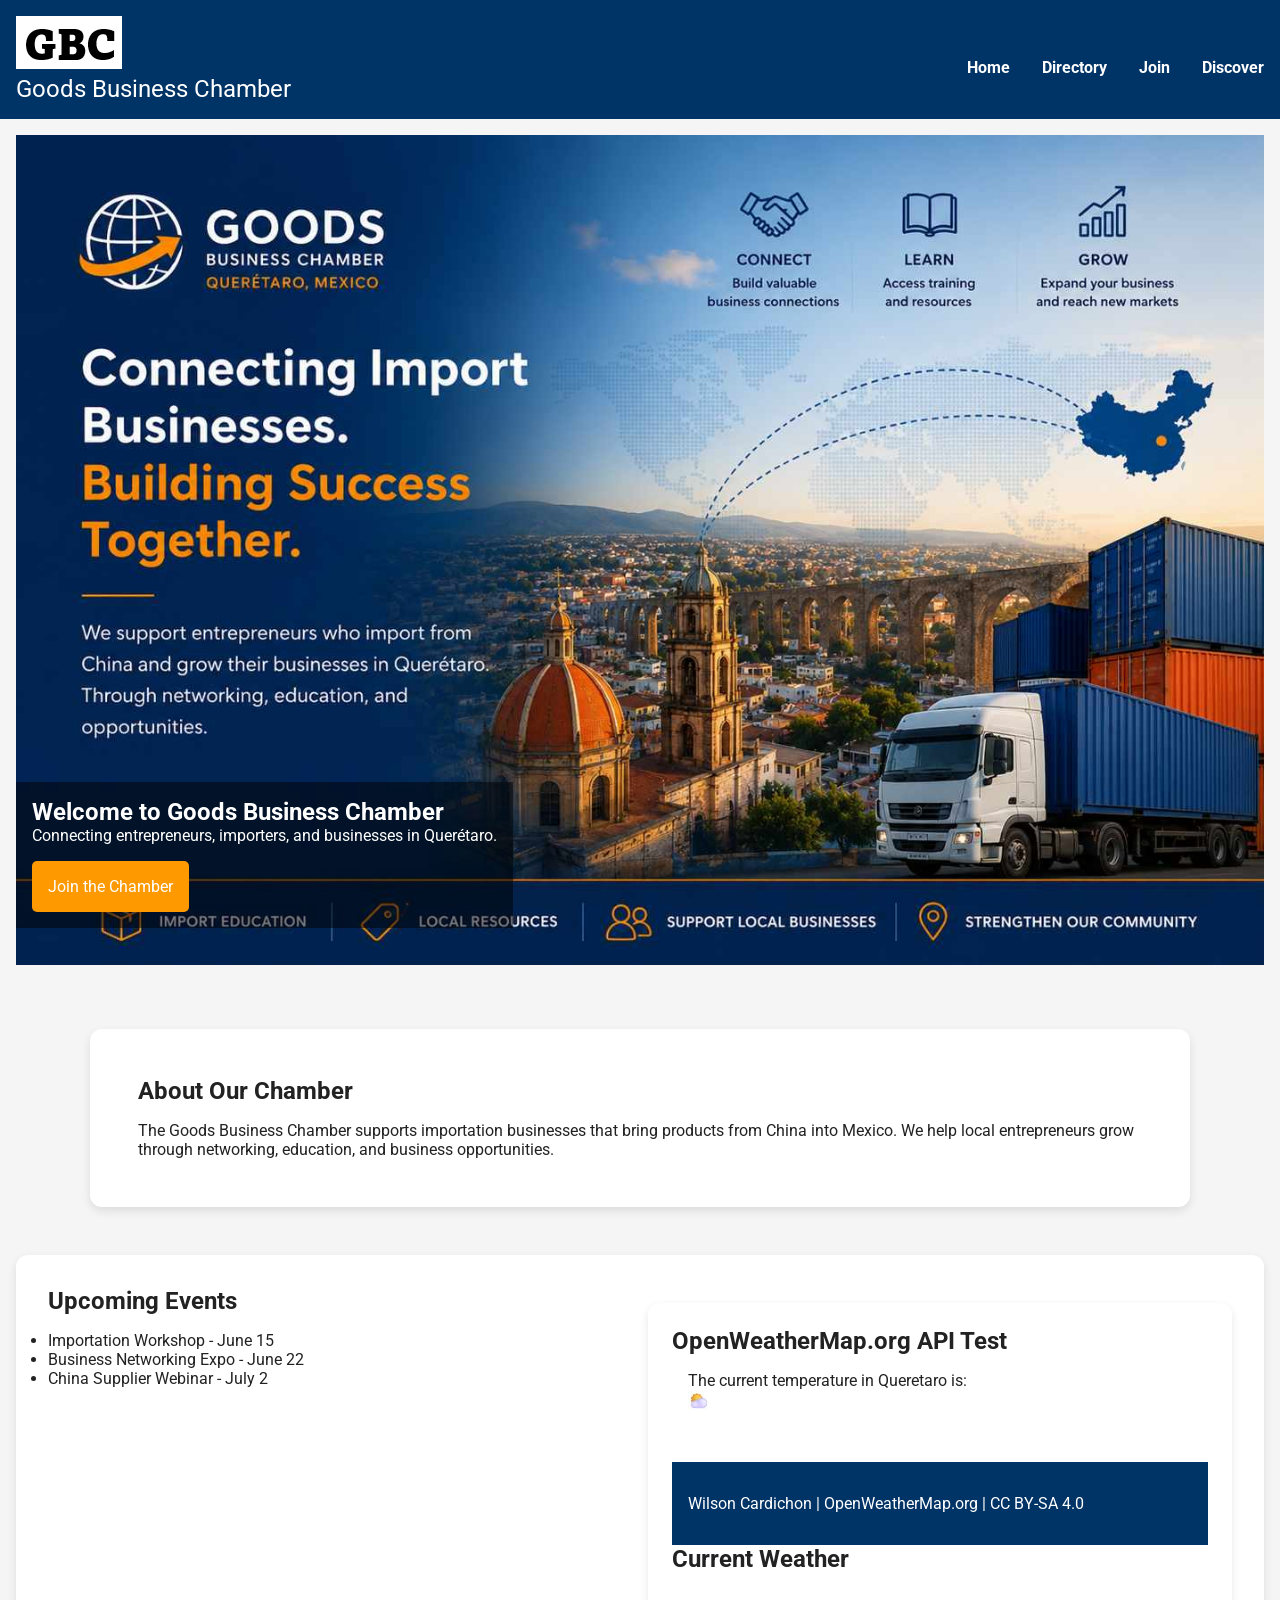
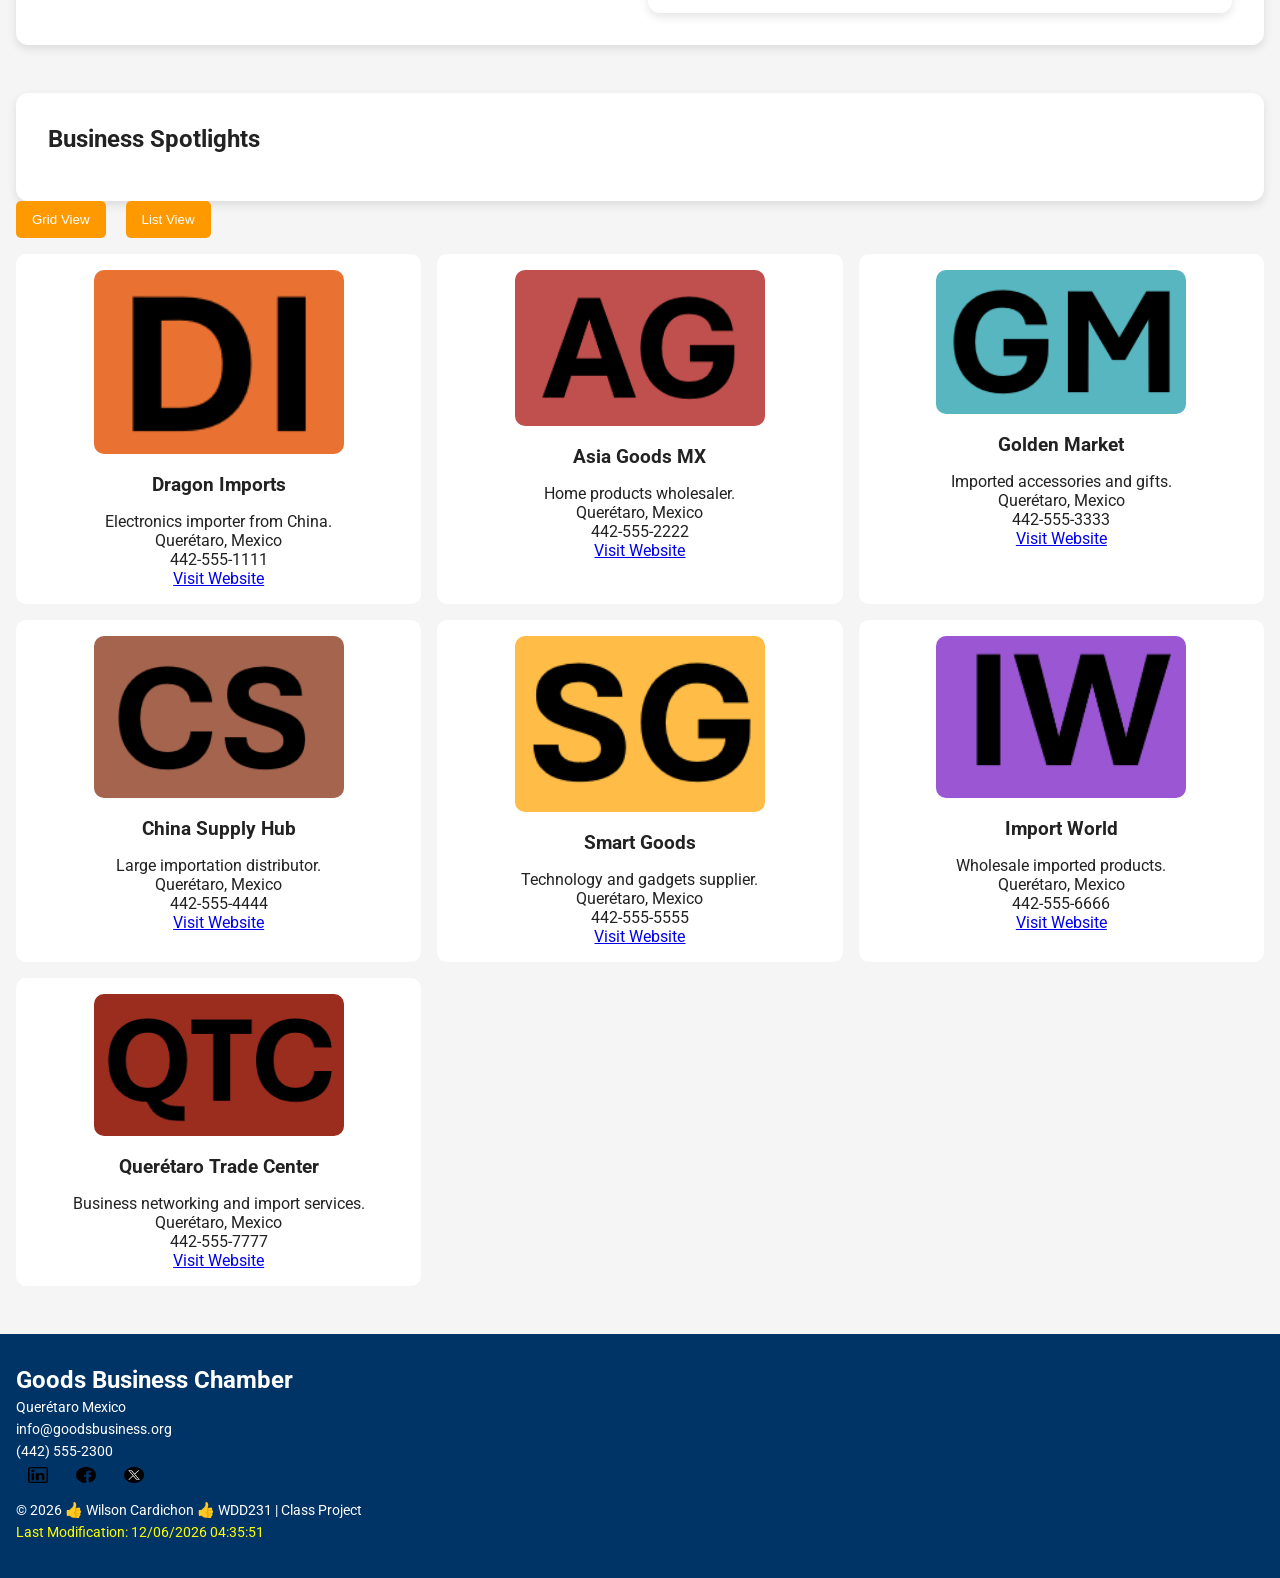
==== chamber/index.html @ 69804005 "add index" ====
<!DOCTYPE html>
<html lang="en">

<head>

    <meta charset="UTF-8">
    <meta name="viewport" content="width=device-width, initial-scale=1.0">

    <title>Goods Business Chamber Home page</title>

    <meta name="description"
        content="Goods Business Chamber connects importation businesses in Querétaro, Mexico and this is our home page ">

    <meta name="author" content="Wilson Cardichon">


    <meta property="og:title"
        content="Goods Business Chamber">

    <meta property="og:description"
        content="Directory of importation businesses in Querétaro, Mexico.">

    <meta property="og:image"
        content="https://willlyca31-lab.github.io/wdd231/chamber/images/dragonimport-logo.png">

    <meta property="og:url"
        content="https://willlyca31-lab.github.io/wdd231/chamber/index.html">

    <meta property="og:type"
        content="website">


    <link rel="icon"
        href="images/favicon.ico">


    <link rel="stylesheet"
        href="styles/normalize.css">

    <link rel="stylesheet"
        href="styles/small.css">

    <link rel="stylesheet"
        href="styles/larger.css">


    <link rel="preconnect"
        href="https://fonts.googleapis.com">

    <link rel="preconnect"
        href="https://fonts.gstatic.com"
        crossorigin>

    <link href="https://fonts.googleapis.com/css2?family=Roboto:wght@300;400;700&display=swap"
        rel="stylesheet">


    <script src="scripts/chamber.js" defer></script>

</head>

<body>

    <header>

         <div class="top-header">
            <div class="logo">
                 <img src="images/logo-bcahmbergbc.png" alt="Logo">
                 <p>Goods <span>Business Chamber</span></p>
            </div>
          <button id="menu"></button>
         </div>

        <nav>

            <ul class="navigation">

                <li><a href="#">Home</a></li>

                <li><a href="#">Directory</a></li>

                <li><a href="#">Join</a></li>

                <li><a href="#">Discover</a></li>

            </ul>

        </nav>

    </header>
<main>


        <section class="hero">

            <img src="images/hero6.jpg"
                alt="Import businesses in Querétaro">

            <div class="hero-text">

                <h1>Welcome to Goods Business Chamber</h1>

                <p>
                    Connecting entrepreneurs, importers, and businesses in Querétaro.
                </p>

                <a href="#"
                    class="cta-button">
                    Join the Chamber
                </a>

            </div>

        </section>


        <section class="intro">

            <h2>About Our Chamber</h2>

            <p>
                The Goods Business Chamber supports importation businesses
                that bring products from China into Mexico. We help local
                entrepreneurs grow through networking, education, and
                business opportunities.
            </p>

        </section>

        <section class="info-container">

            <section class="events">

                <h2>Upcoming Events</h2>

                <ul>

                    <li>Importation Workshop - June 15</li>

                    <li>Business Networking Expo - June 22</li>

                    <li>China Supplier Webinar - July 2</li>

                </ul>

            </section>

            <div class="section weather">

                 <h1>OpenWeatherMap.org API Test</h1>
            <main>
                 <p>The current temperature in Queretaro is:  <span id="current-temp"></span></p>
                      <figure>
                          <img id="weather-icon" src="images/icon.jpg" alt="Weather Icon">
                          <figcaption></figcaption>
                     </figure>
            </main>
            <footer>
            Wilson Cardichon | OpenWeatherMap.org | CC BY-SA 4.0
            </footer>
                <h2 id="weather-title">Current Weather</h2>
            </div>
        </section>

        <section class="spotlights">
            <h2>Business Spotlights</h2>
            <div id="spotlight-container"></div>
        </section>

        <div class="menu-buttons">

            <button id="grid">Grid View</button>

            <button id="list">List View</button>

        </div>


        <div id="members"
            class="grid"></div>

    </main>   

    <footer>

        <div>

            <h2>Goods Business Chamber</h2>

            <p>Querétaro Mexico</p>

            <p>info@goodsbusiness.org</p>

            <p>(442) 555-2300</p>

        </div>

        <div class="socials">

            <a href="https://www.linkedin.com/in/wilson-cardichon-893078134/" target="_blank"><img src="images/linkedin.png" alt="linkedin icon" width="20"
                    height="16"></a>
            <a href="https://www.facebook.com/willsonews" target="_blank"><img src="images/facebook.png" alt="facebook icon" width="20"
                    height="16"></a>
            <a href="https://x.com/home" target="_blank"><img src="images/twitter.png" alt="twitter-x icon" width="20"
                    height="16"></a>

        </div>

        <p> 
            © <span id="currentyear"></span>
            👍 Wilson Cardichon 👍 WDD231 | Class Project 
        </p>

        <p id="lastModified"></p>

    </footer>

</body>

</html>
---- chamber/styles/small.css ----
body {
    font-family: 'Roboto', sans-serif;
    background-color: #f5f5f5;
    color: #222;
}

header {
    background-color: #003366;
    color: white;
    padding: 1rem;
}

.logo {
    font-size: 1.5rem;
}

#menu {
    font-size: 2rem;
    background: none;
    border: none;
    color: white;
    cursor: pointer;
}

.navigation {
    display: none;
    list-style: none;
    margin-top: 1rem;
}

.navigation.open {
    display: block;
}

.navigation li {
    margin: 1rem 0;
}

.navigation a {
    color: white;
    text-decoration: none;
    font-weight: bold;
}

.hero {
    position: relative;
}

.hero img {
    width: 100%;
    display: block;
    margin: auto;
}

.hero-text {
    position: absolute;
    top: 78%;
    left: 0%;
    background-color: rgba(0,0,0,0.5);
    color: white;
    padding: 1rem;
}

.cta-button {
    display: inline-block;
    background-color: #FF9900;
    color: white;
    padding: 1rem;
    text-decoration: none;
    margin-top: 1rem;
    border-radius: 5px;
}

.intro {
    background: white;
    margin-top: 3rem;
    padding: 1.5rem;
    border-radius: 12px;
    box-shadow: 0 4px 10px rgba(0,0,0,0.1);

    width: 90%;
    margin-left: auto;
    margin-right: auto;
}

.info-container {
    display: grid;
    gap: 1rem;
    padding: 1rem;
    margin-top: 5rem;
    background: white;
    margin-top: 3rem;
    padding: 2rem;
    border-radius: 12px;
    box-shadow: 0 4px 10px rgba(0,0,0,0.1);
}

.spotlights {
    padding: 1rem;
    background: white;
    margin-top: 3rem;
    padding: 2rem;
    border-radius: 12px;
    box-shadow: 0 4px 10px rgba(0,0,0,0.1);
}

#spotlight-container {
    display: grid;
    gap: 1rem;
}

main {
    padding: 1rem;
}

main h2 {
    margin-bottom: 1rem;
}

.menu-buttons {
    margin-bottom: 1rem;
}

.menu-buttons button {
    padding: 0.7rem 1rem;
    border: none;
    background-color: #ff9900;
    color: white;
    cursor: pointer;
    margin-right: 1rem;
    border-radius: 5px;
}

.weather {
    background: #ffffff;
    border-radius: 12px;
    padding: 1.5rem;
    box-shadow: 0 4px 10px rgba(0,0,0,0.1);
    margin-top: 1rem;
}

.weather-card {
    display: flex;
    align-items: center;
    gap: 1rem;
}

.weather-icon {
    width: 90px;
    height: 90px;
}

.weather-info {
    display: flex;
    flex-direction: column;
    gap: .4rem;
}

.weather-info p {
    margin: 0;
    font-size: 1rem;
}

.temp {
    font-size: 2rem;
    font-weight: bold;
    color: #0d47a1;
}

#description {
    text-transform: capitalize;
    color: #555;
    font-weight: 500;
}
.grid {
    display: grid;
    gap: 1rem;
}

.grid section {
    background-color: white;
    padding: 1rem;
    border-radius: 10px;
    text-align: center;
}

.grid img {
    width: 100%;
    max-width: 250px;
    border-radius: 10px;
}

.grid h3 {
    margin: 1rem 0;
}

.list {
    display: flex;
    flex-direction: column;
    gap: 1rem;
}

.list section {
    background-color: white;
    padding: 1rem;
    border-radius: 10px;
}

.list img {
    display: none;
}

footer {
    background-color: #003366;
    color: white;
    padding: 2rem 1rem;
    margin-top: 2rem;
}
#lastModified {
    color: yellow;
    display: block;
    align-items: center;
}

.socials {
    margin-bottom: 14px;
}

.socials a {
    text-decoration: none;
    color: black;
    font-weight: bold;
    margin: 0 12px;
    font-size: 1.2rem;
}

.socials a:hover {
    color: #555;
}

footer p {
    margin: 5px 0;
    font-size: 0.9rem;
}
---- chamber/styles/larger.css ----
@media only screen and (min-width: 768px) {

    header {
        display: flex;
        justify-content: space-between;
        align-items: center;
    }

    #menu {
        display: none;
    }

    .navigation {
        display: flex;
        gap: 2rem;
    }

     .info-container {
        grid-template-columns: 1fr 1fr;
    }

    #spotlight-container {
        grid-template-columns: repeat(3, 1fr);
    }

    .grid {
        grid-template-columns: repeat(3, 1fr);
    }

    .hero {
        margin-bottom: 4rem;
    }

    .intro {
        max-width: 1100px;
        margin: 5 rem auto 3 rem auto;
        padding: 3rem;
    }

    .footer {
    display: flex;
    justify-content: space-between;
    background-color: #dcdcdc;
    text-align: center;
    padding: 20px 10px;
    margin-top: 14px;
    }

    .socials {
        margin-bottom: 14px;
    }

    #lastModified {
    color: yellow;
    display: block;
    align-items: center;
    }

    .socials a {
        text-decoration: none;
        color: yellow;
        font-weight: bold;
        margin: 0 12px;
        font-size: 1.2rem;
    }

    .socials a:hover {
        color: #555;
    }

    footer p {
        margin: 5px 0;
        font-size: 0.9rem;
    }
}
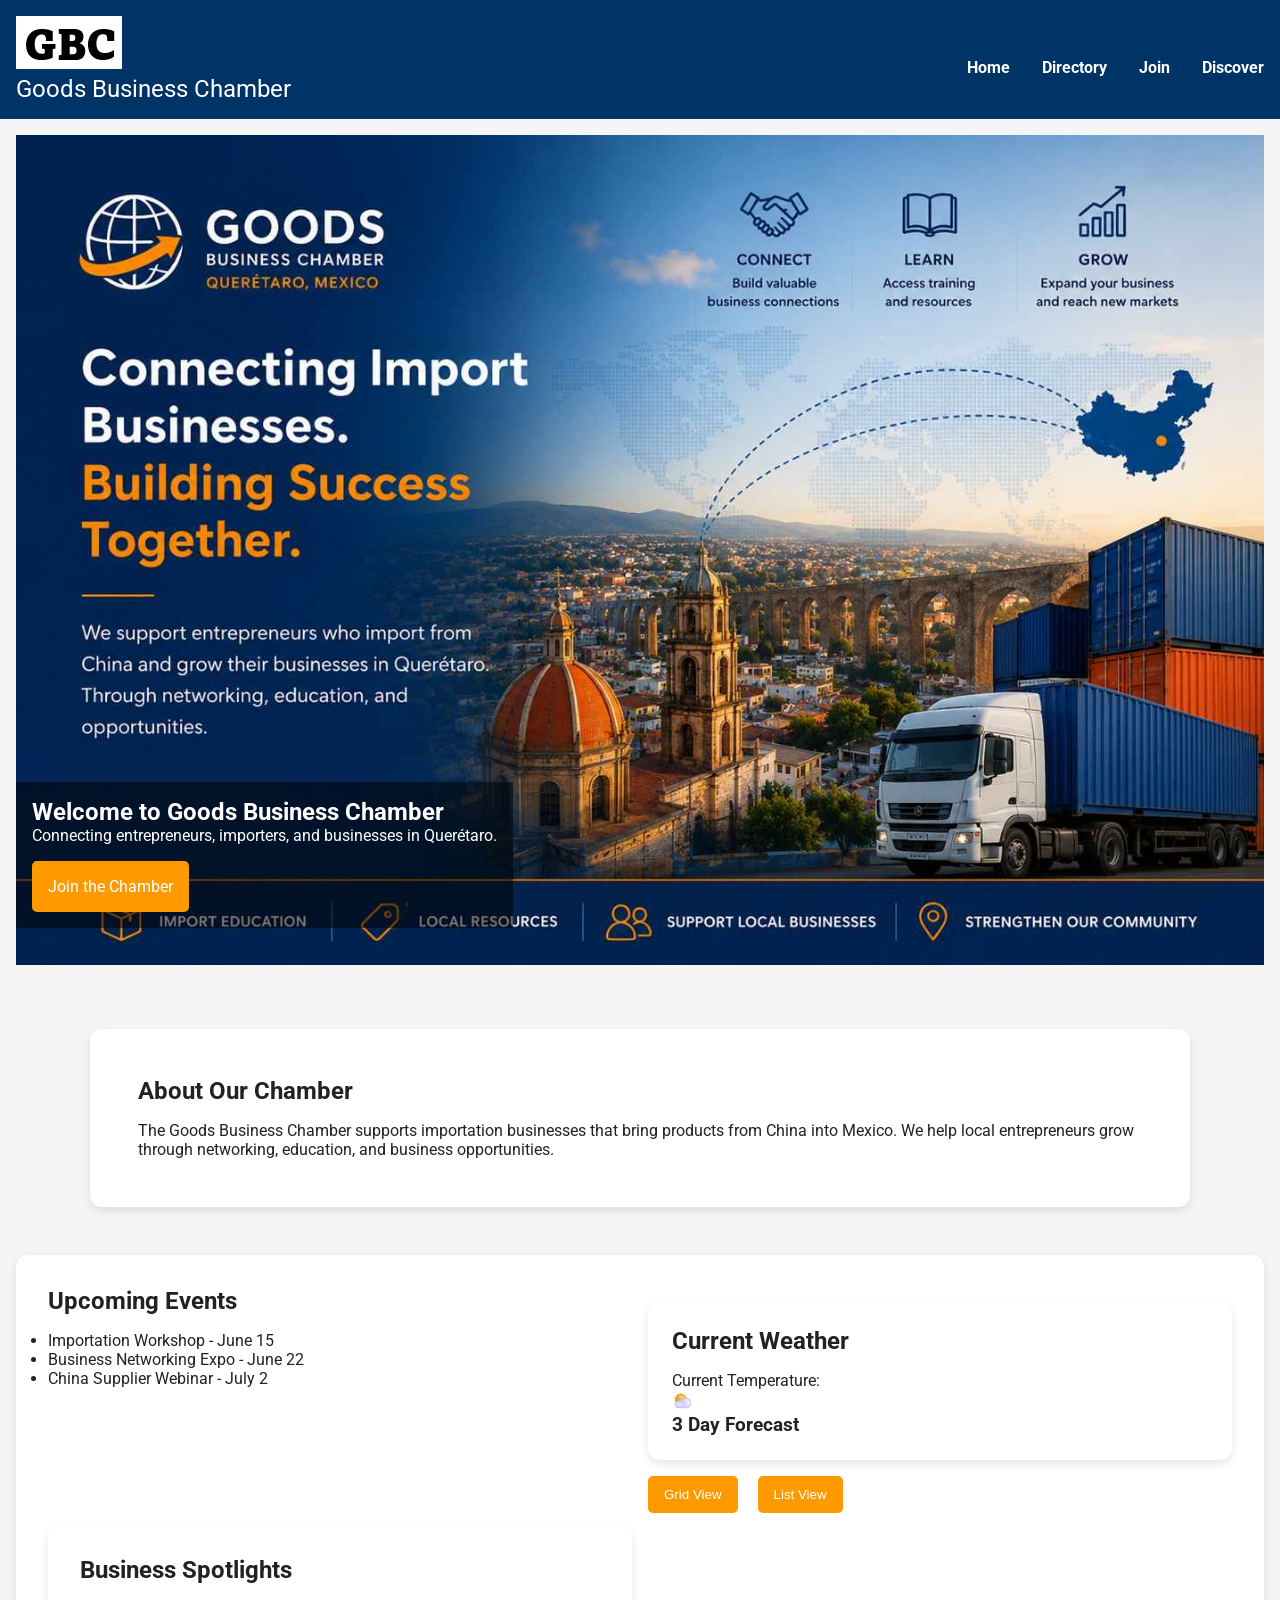
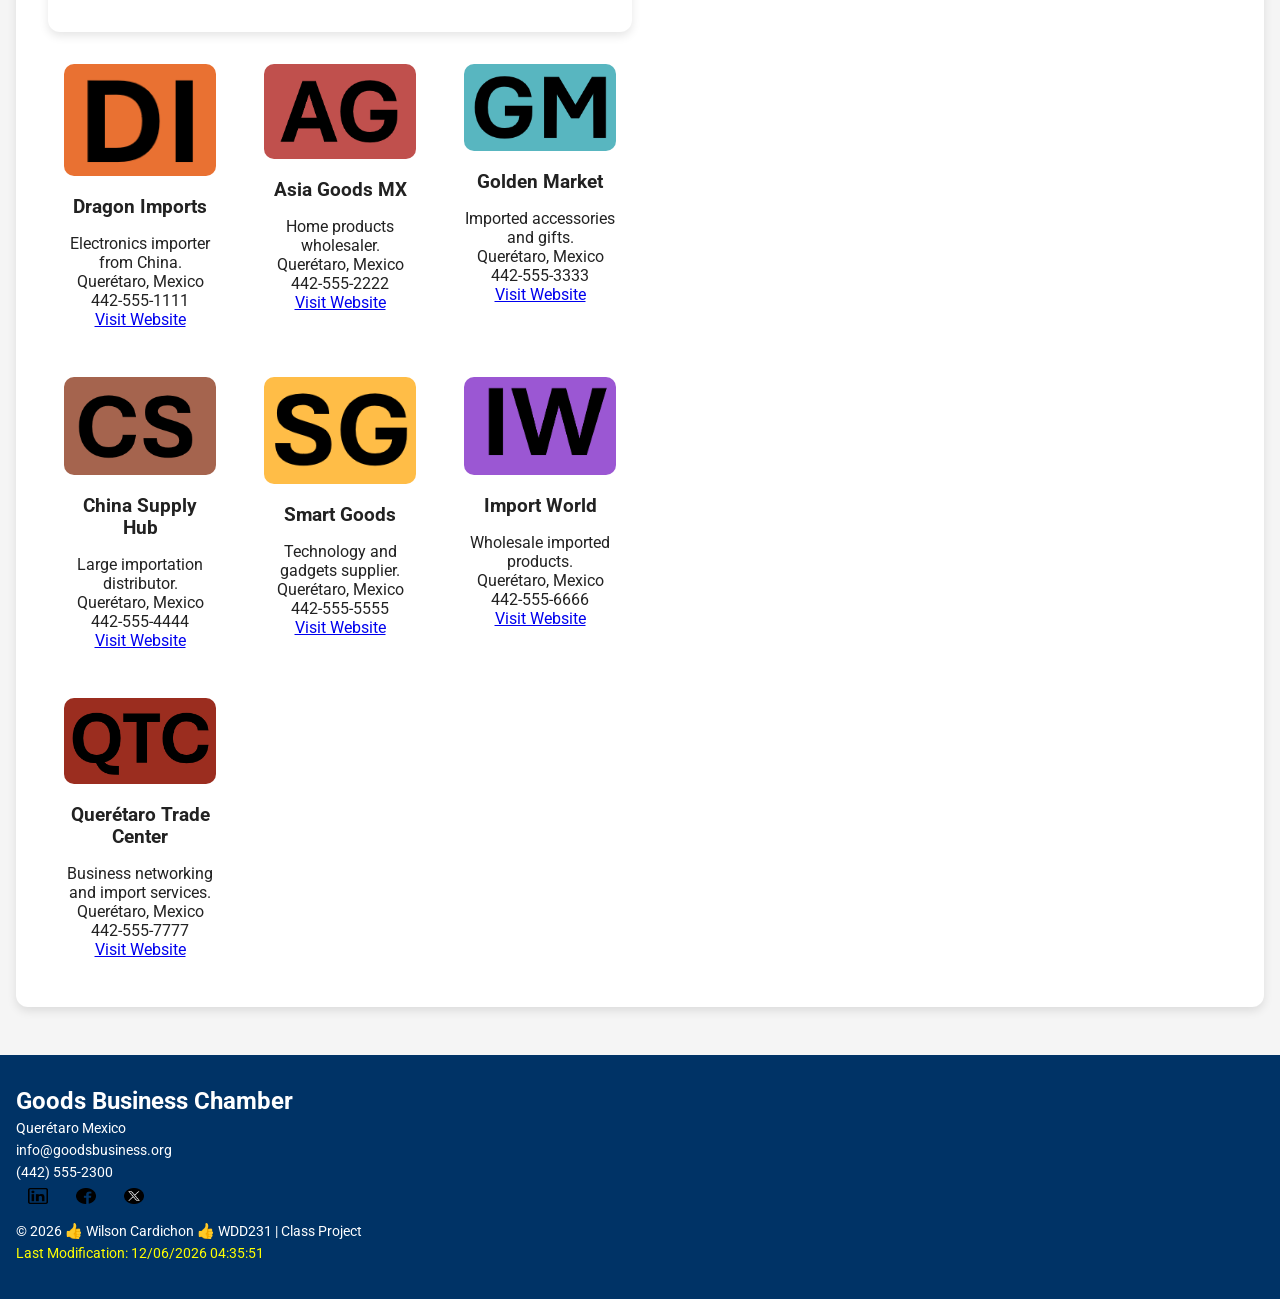
==== commit d003e92d: "add ind" ====
--- a/chamber/index.html
+++ b/chamber/index.html
@@ -91,7 +91,7 @@
 <main>
 
 
-        <section class="hero">
+    <section class="hero">
 
             <img src="images/hero6.jpg"
                 alt="Import businesses in Querétaro">
@@ -111,10 +111,10 @@
 
             </div>
 
-        </section>
-
-
-        <section class="intro">
+    </section>
+
+
+     <section class="intro">
 
             <h2>About Our Chamber</h2>
 
@@ -125,9 +125,9 @@
                 business opportunities.
             </p>
 
-        </section>
-
-        <section class="info-container">
+     </section>
+
+     <section class="info-container">
 
             <section class="events">
 
@@ -144,42 +144,50 @@
                 </ul>
 
             </section>
-
-            <div class="section weather">
-
-                 <h1>OpenWeatherMap.org API Test</h1>
-            <main>
-                 <p>The current temperature in Queretaro is:  <span id="current-temp"></span></p>
-                      <figure>
-                          <img id="weather-icon" src="images/icon.jpg" alt="Weather Icon">
-                          <figcaption></figcaption>
-                     </figure>
-            </main>
-            <footer>
-            Wilson Cardichon | OpenWeatherMap.org | CC BY-SA 4.0
-            </footer>
-                <h2 id="weather-title">Current Weather</h2>
+            
+            <section class="weather">
+
+                <h2>Current Weather</h2>  
+                <div class="current-weather">
+                <p>
+                    Current Temperature:
+                    <span id="current-temp"></span>
+                </p>
+
+                <figure>
+                    <img id="weather-icon" src="images/icon.jpg" alt="Weather Icon">
+                    <figcaption></figcaption>
+                </figure>
+                </div>
+
+                <div class="forecast">
+                <h3>3 Day Forecast</h3>
+
+                <p><span id="day1"></span></p>
+                <p><span id="day2"></span></p>
+                <p><span id="day3"></span></p>
+                </div>
+
+            </section>
+
+            <section class="spotlights">
+                 <h2>Business Spotlights</h2>
+                 <div id="spotlight-container"></div>
+            </section>
+
+
+            <div class="menu-buttons">
+
+                 <button id="grid">Grid View</button>
+                 <button id="list">List View</button>
             </div>
-        </section>
-
-        <section class="spotlights">
-            <h2>Business Spotlights</h2>
-            <div id="spotlight-container"></div>
-        </section>
-
-        <div class="menu-buttons">
-
-            <button id="grid">Grid View</button>
-
-            <button id="list">List View</button>
-
-        </div>
-
-
-        <div id="members"
-            class="grid"></div>
-
-    </main>   
+
+
+             <div id="members"  class="grid"></div>
+      </section>
+
+
+ </main>   
 
     <footer>
 
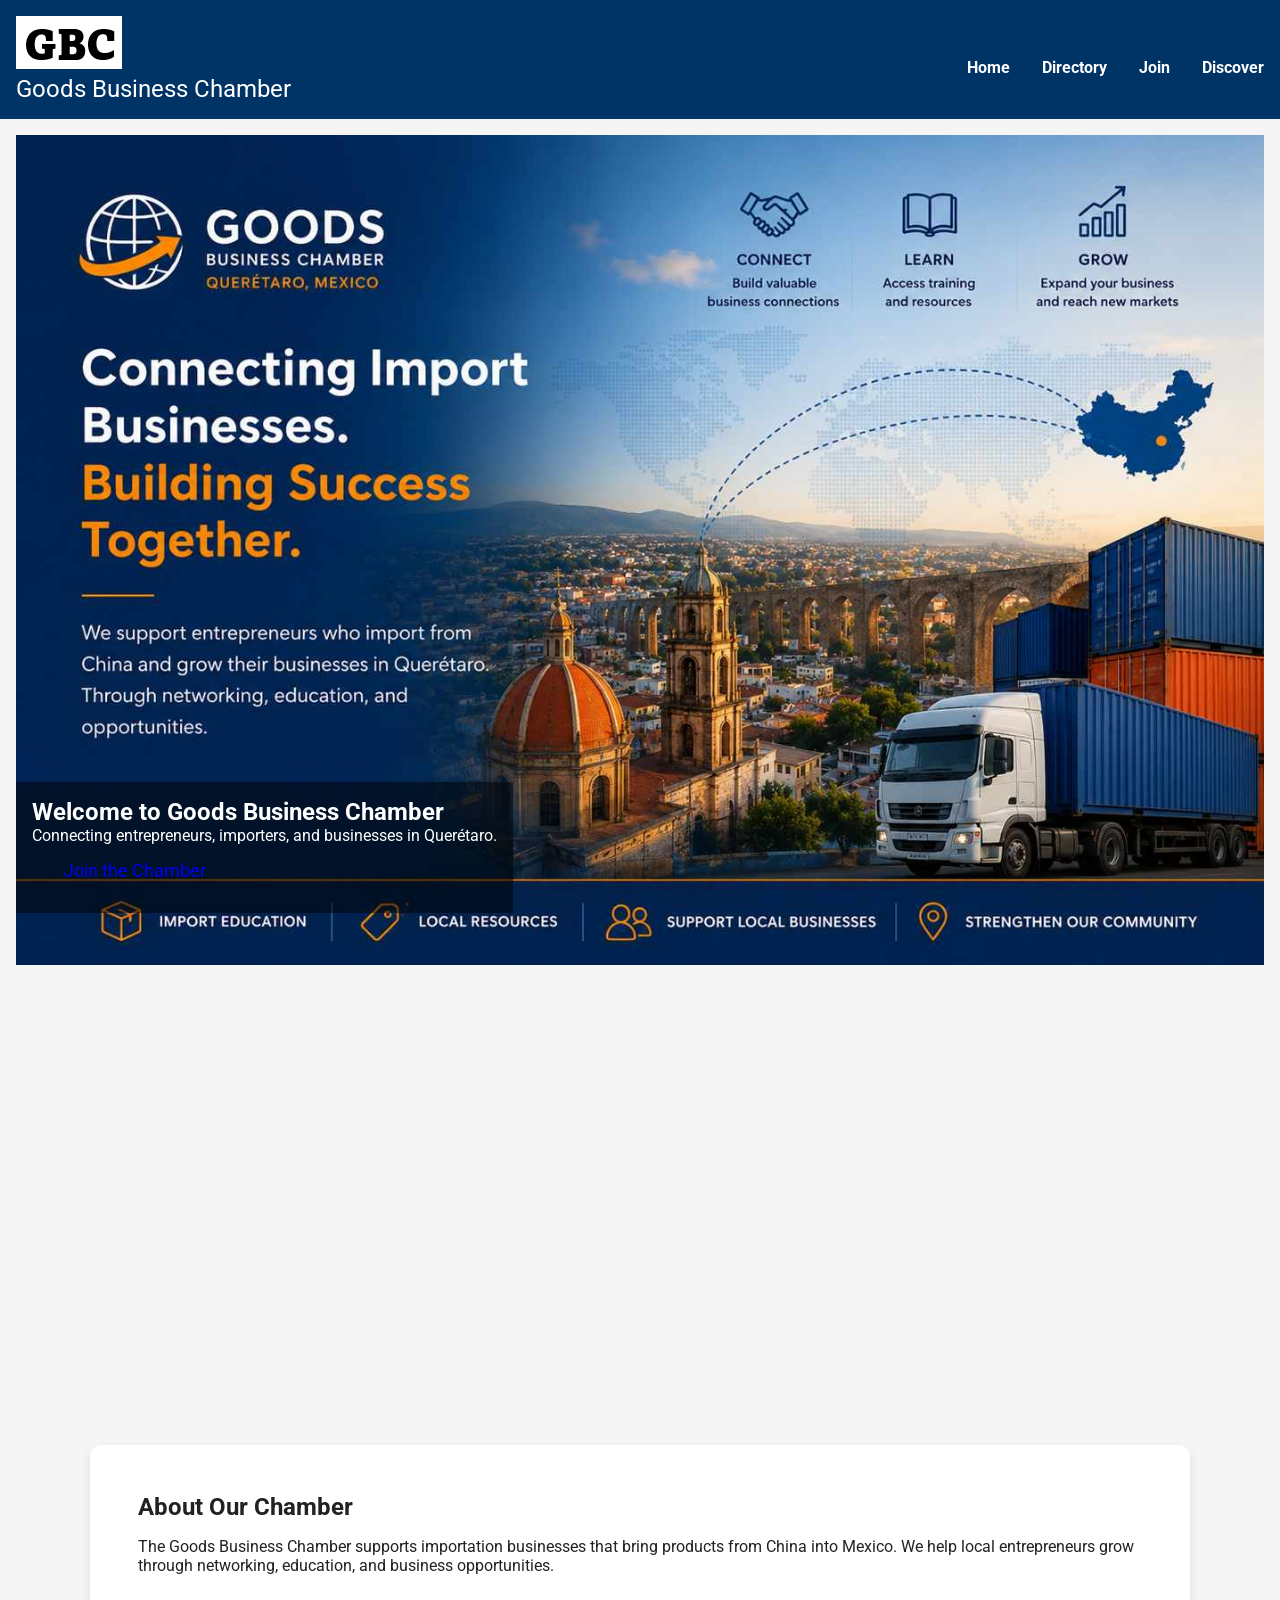
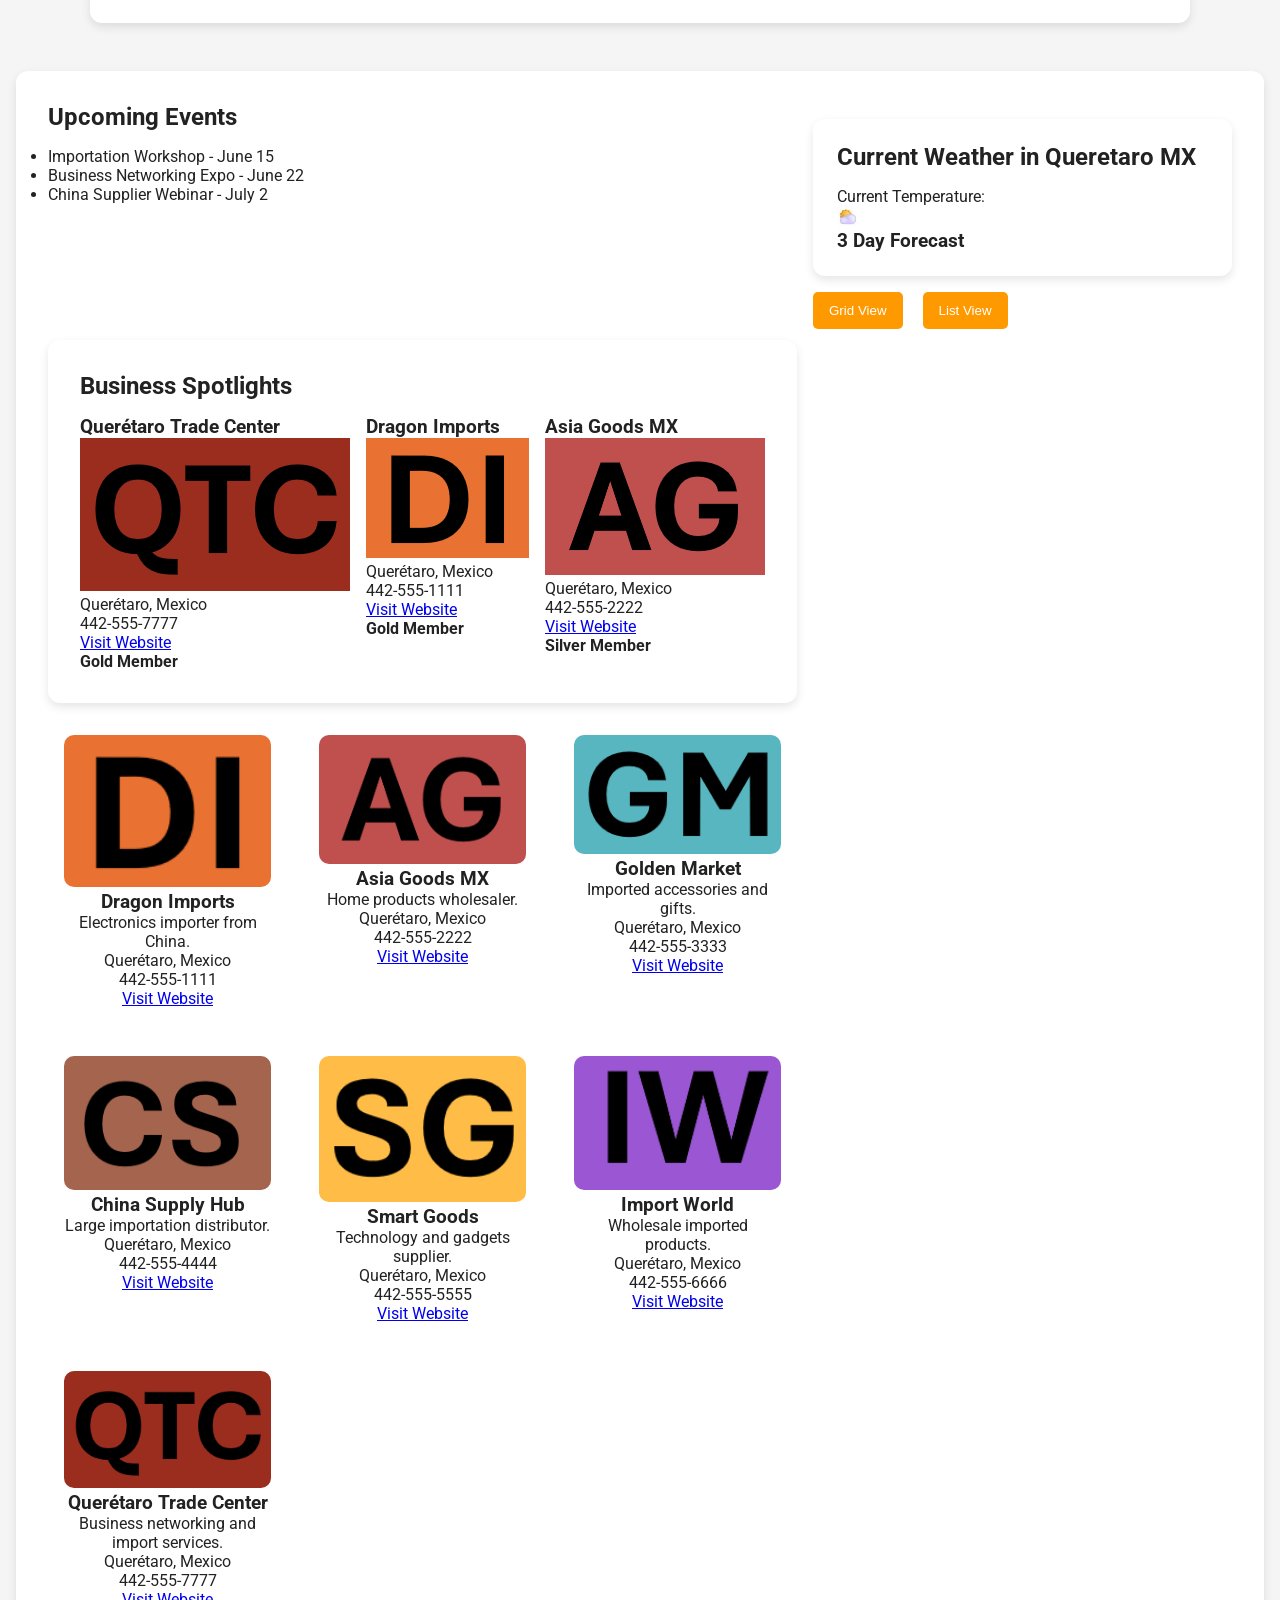
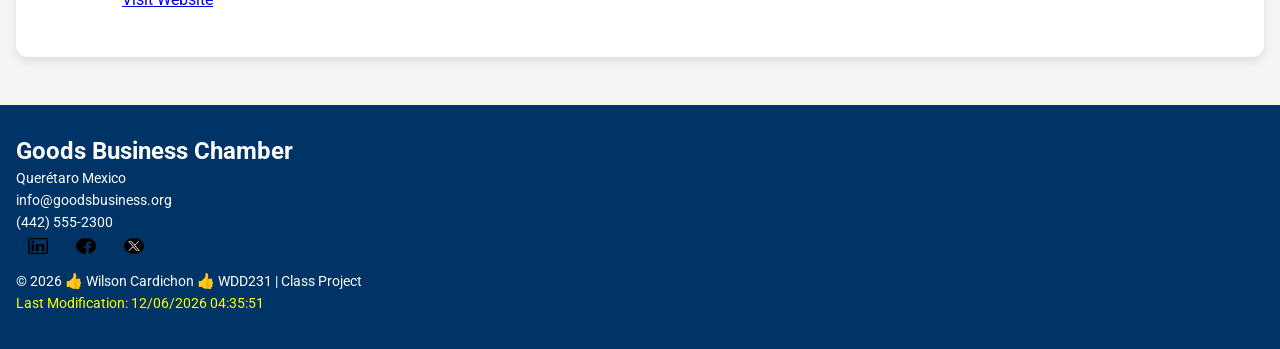
==== commit 8faf8ff2: "add sma" ====
--- a/chamber/index.html
+++ b/chamber/index.html
@@ -147,7 +147,7 @@
             
             <section class="weather">
 
-                <h2>Current Weather</h2>  
+                <h2>Current Weather in Queretaro MX</h2>  
                 <div class="current-weather">
                 <p>
                     Current Temperature:
--- a/chamber/styles/small.css
+++ b/chamber/styles/small.css
@@ -63,17 +63,15 @@
 
 .cta-button {
     display: inline-block;
-    background-color: #FF9900;
-    color: white;
-    padding: 1rem;
+    padding: 0.6rem 1rem;
+    font-size: 0.9rem;
+    border-radius: 6px;
     text-decoration: none;
-    margin-top: 1rem;
-    border-radius: 5px;
 }
 
 .intro {
     background: white;
-    margin-top: 3rem;
+    margin-top: 30rem;
     padding: 1.5rem;
     border-radius: 12px;
     box-shadow: 0 4px 10px rgba(0,0,0,0.1);
@@ -191,7 +189,7 @@
 }
 
 .grid h3 {
-    margin: 1rem 0;
+    margin: 0rem 0;
 }
 
 .list {
--- a/chamber/styles/larger.css
+++ b/chamber/styles/larger.css
@@ -17,6 +17,11 @@
 
      .info-container {
         grid-template-columns: 1fr 1fr;
+    }
+
+    .cta-button {
+         padding: 1rem 2rem;
+         font-size: 1.1rem;
     }
 
     #spotlight-container {
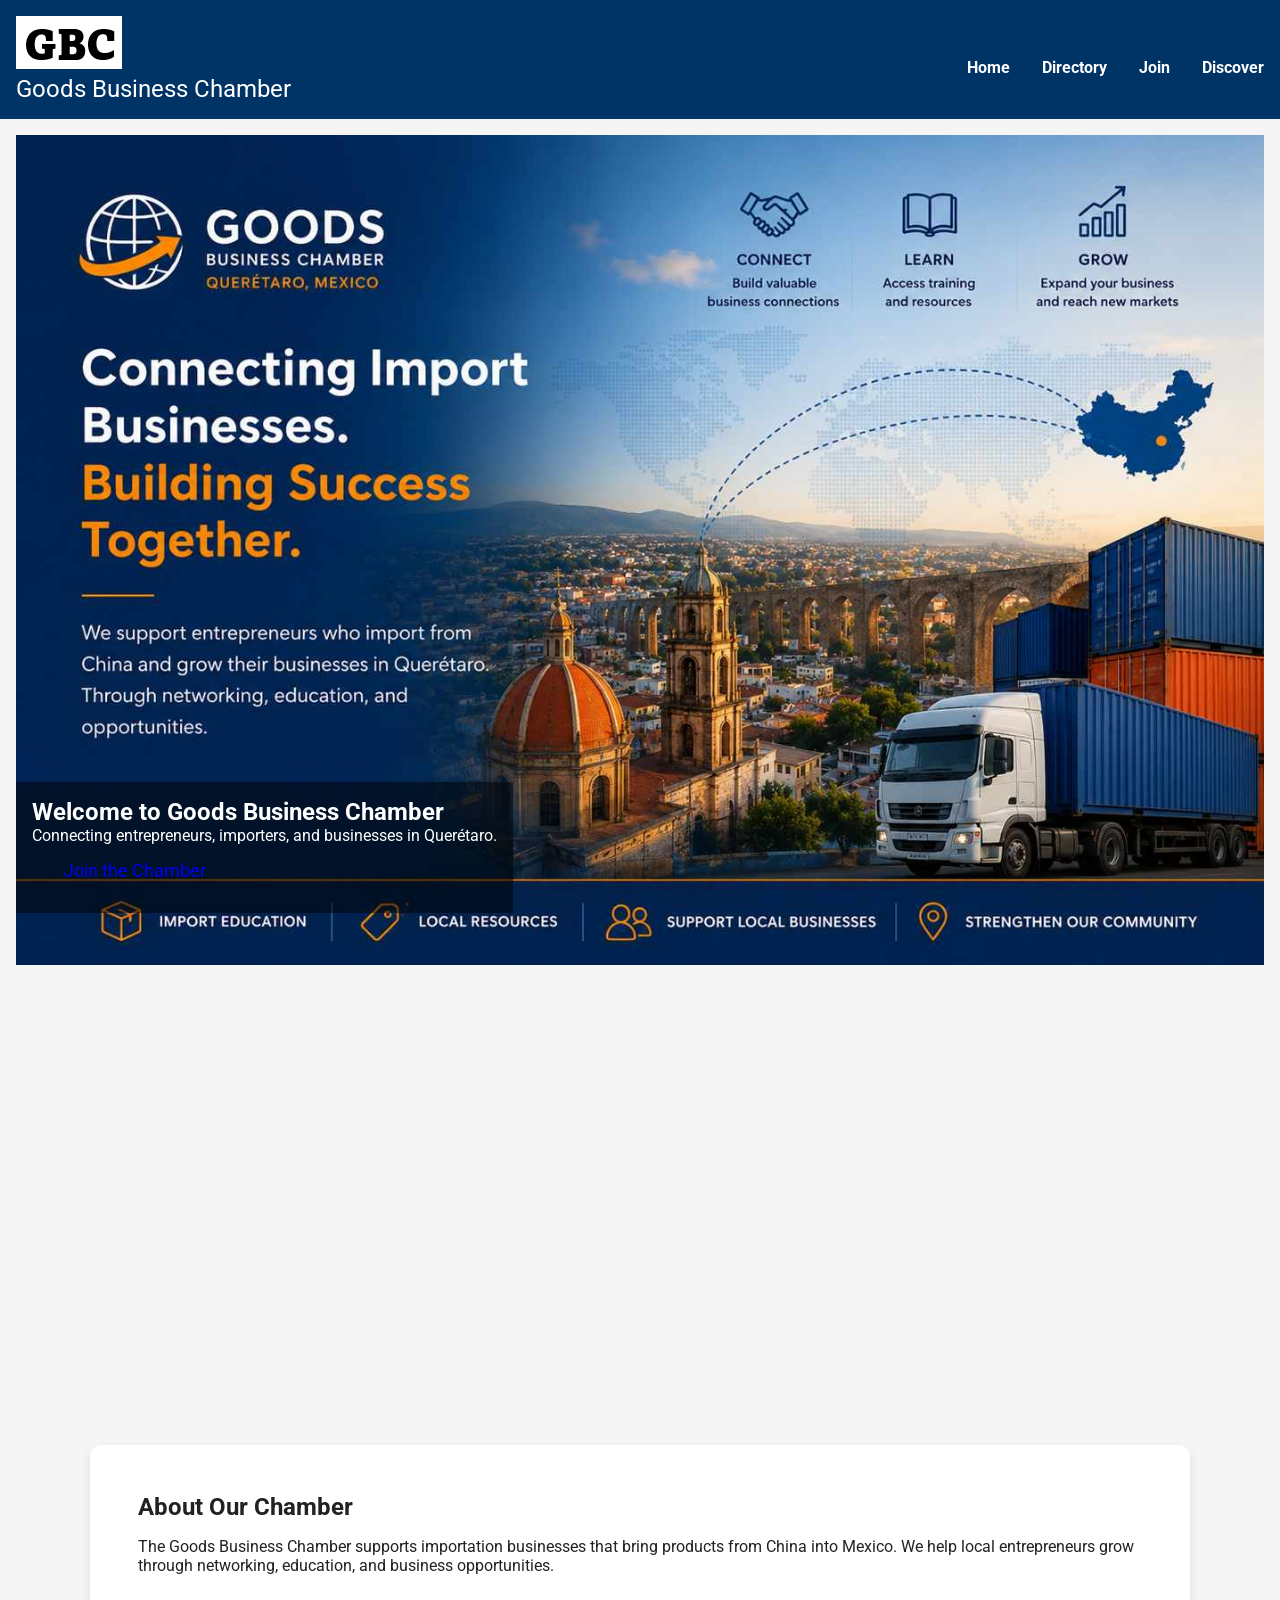
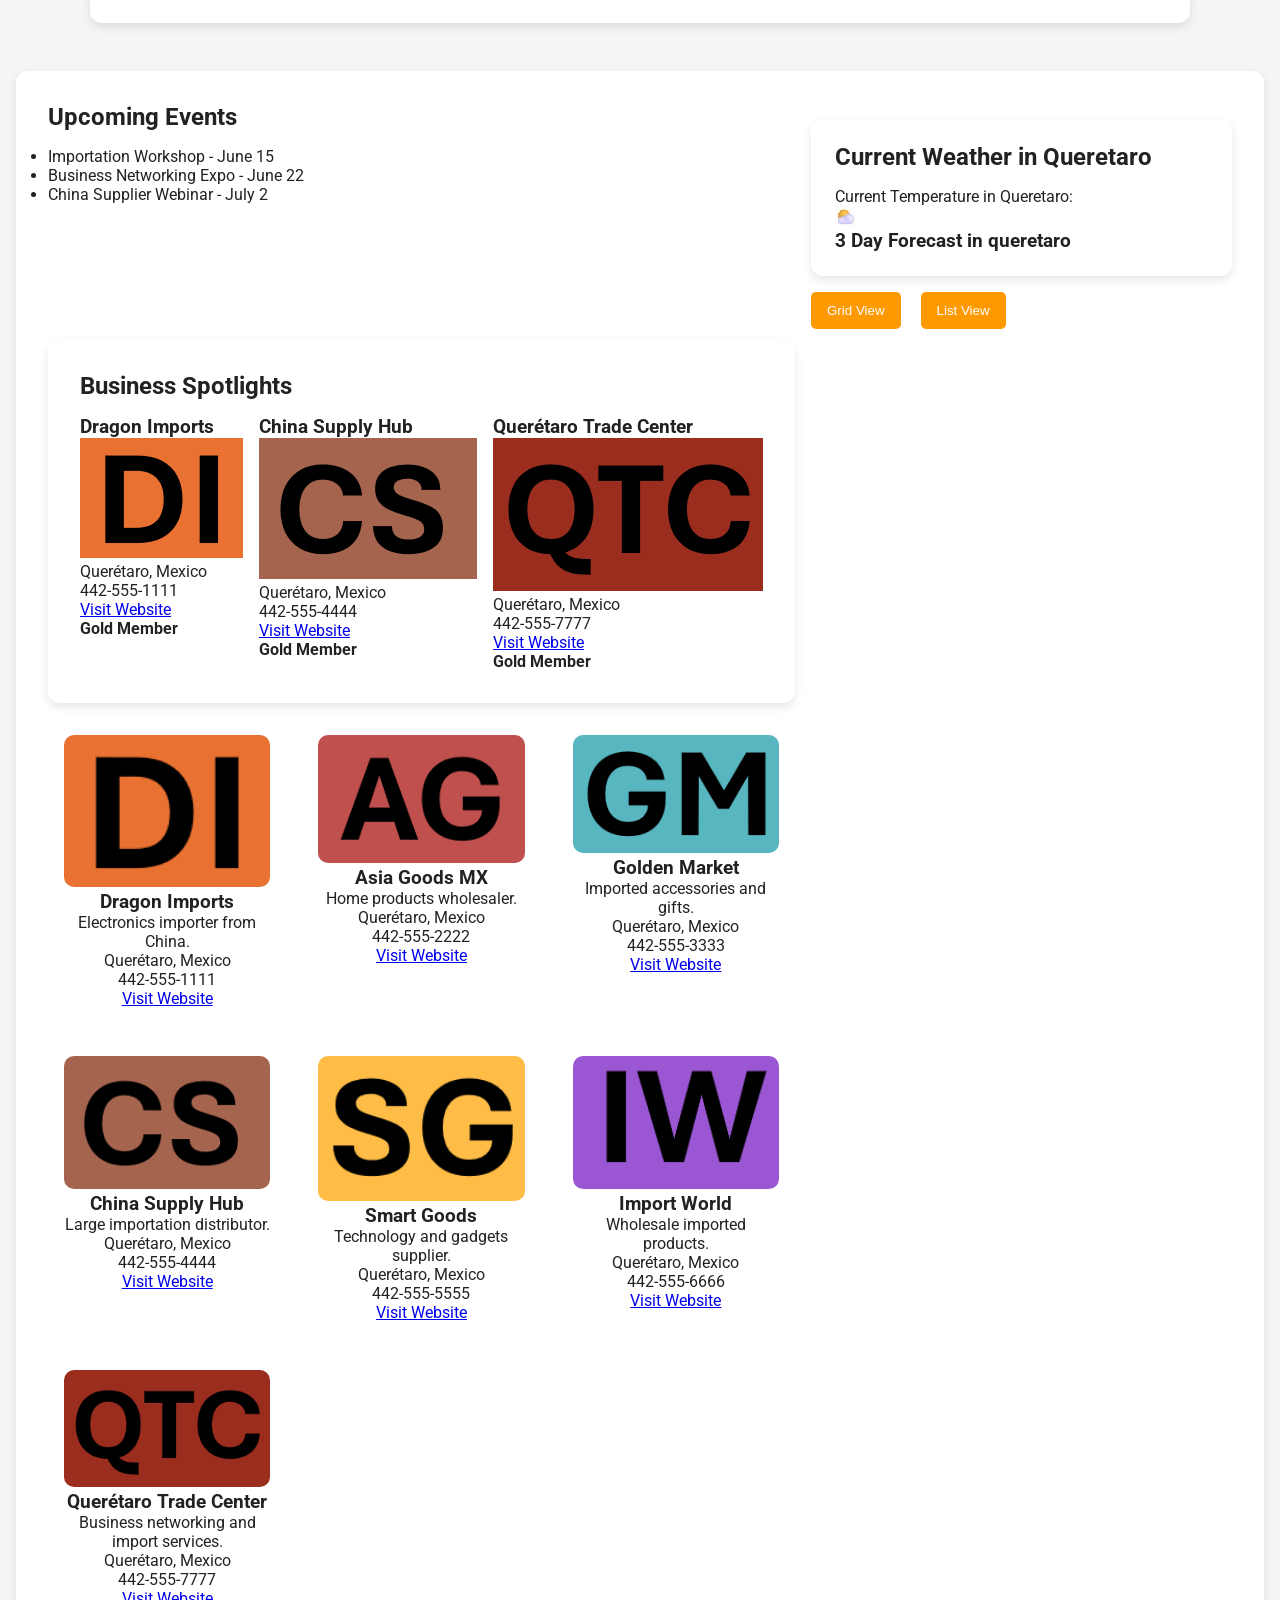
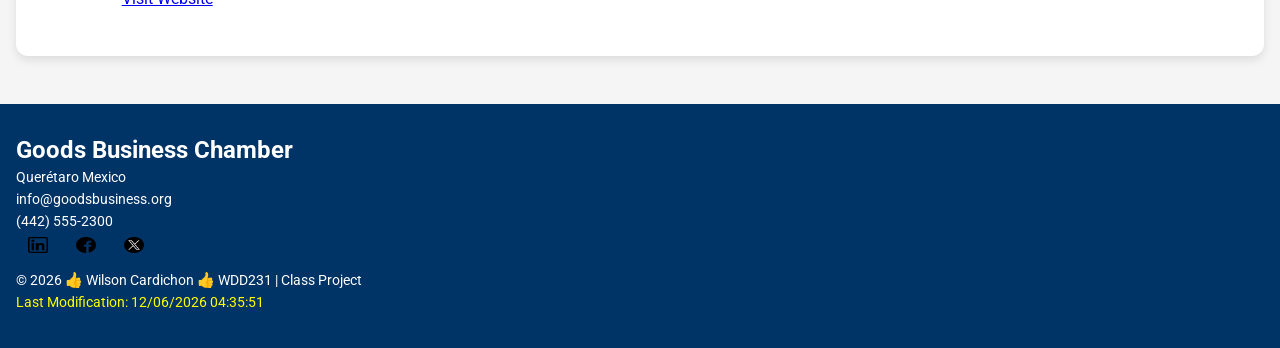
==== commit f7f0281f: "add index" ====
--- a/chamber/index.html
+++ b/chamber/index.html
@@ -147,10 +147,10 @@
             
             <section class="weather">
 
-                <h2>Current Weather in Queretaro MX</h2>  
+                <h2>Current Weather in Queretaro </h2>  
                 <div class="current-weather">
                 <p>
-                    Current Temperature:
+                    Current Temperature in Queretaro:
                     <span id="current-temp"></span>
                 </p>
 
@@ -161,7 +161,7 @@
                 </div>
 
                 <div class="forecast">
-                <h3>3 Day Forecast</h3>
+                <h3>3 Day Forecast in queretaro</h3>
 
                 <p><span id="day1"></span></p>
                 <p><span id="day2"></span></p>
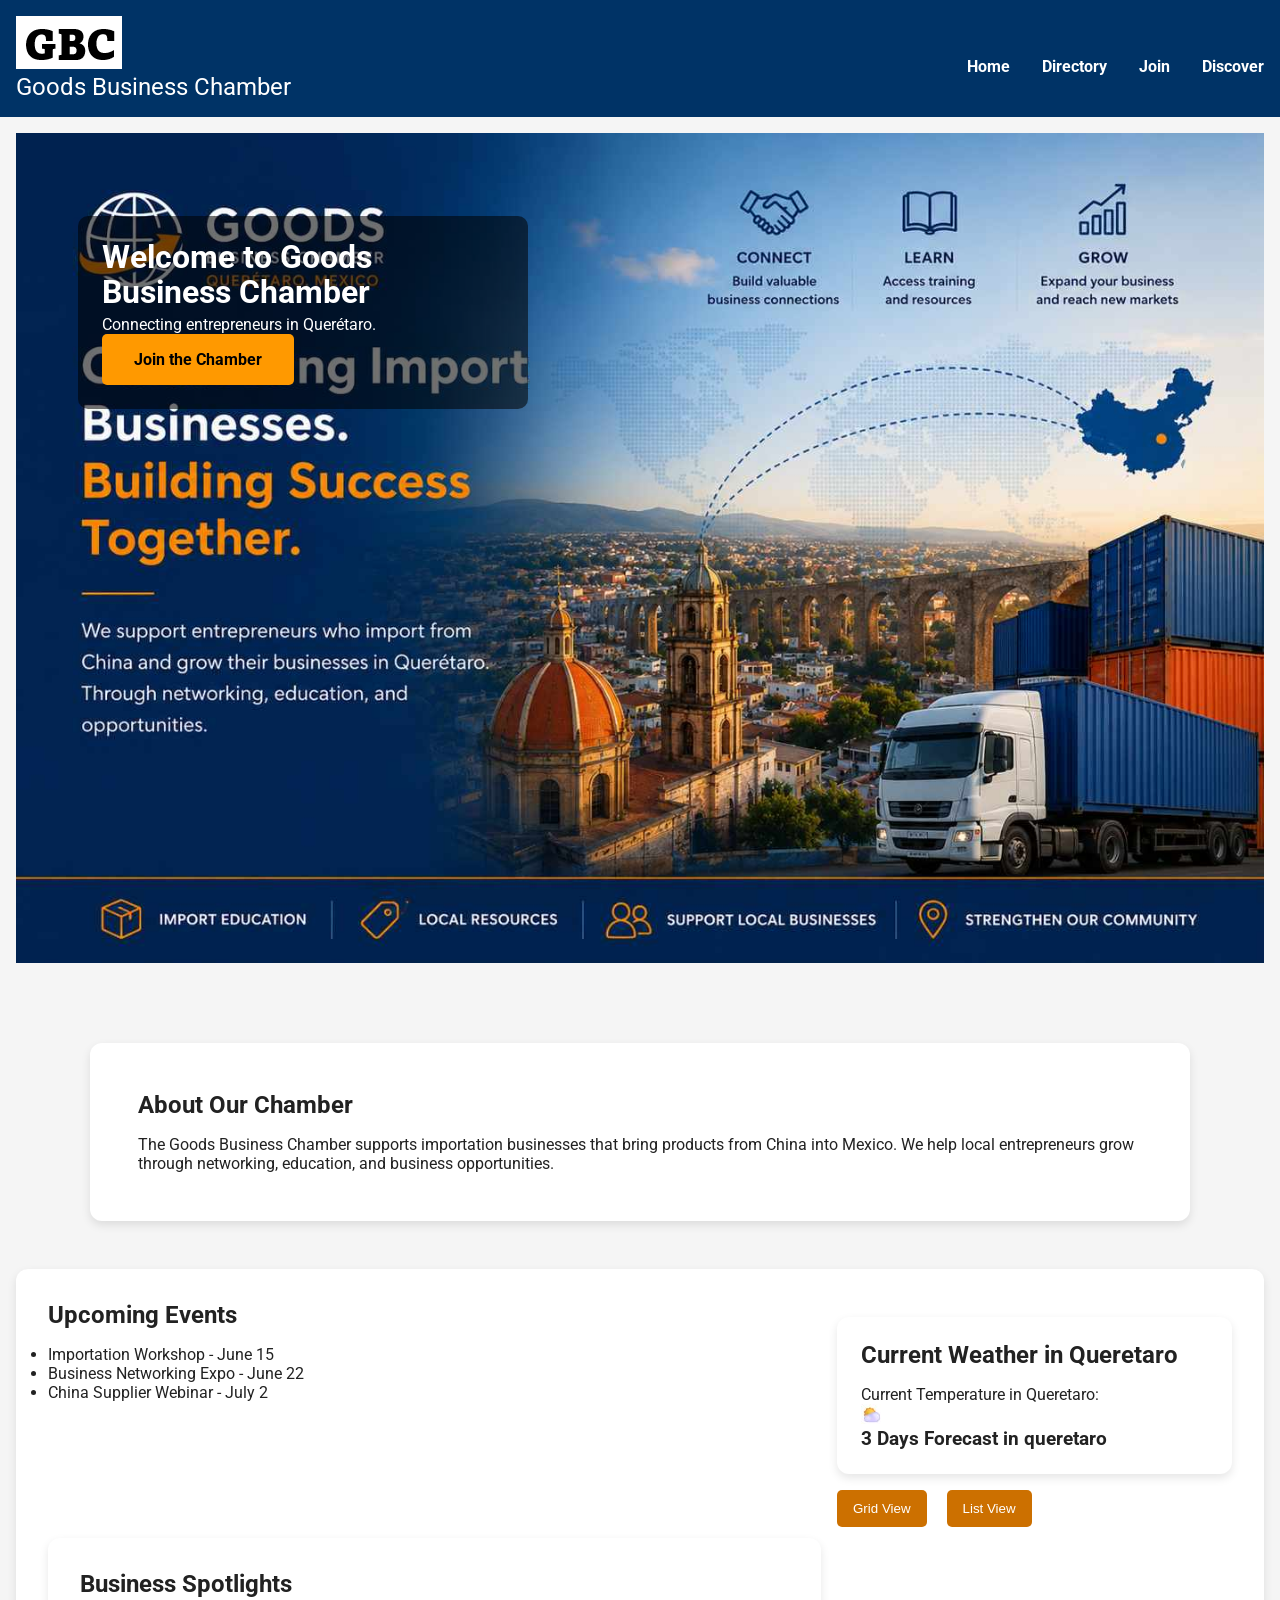
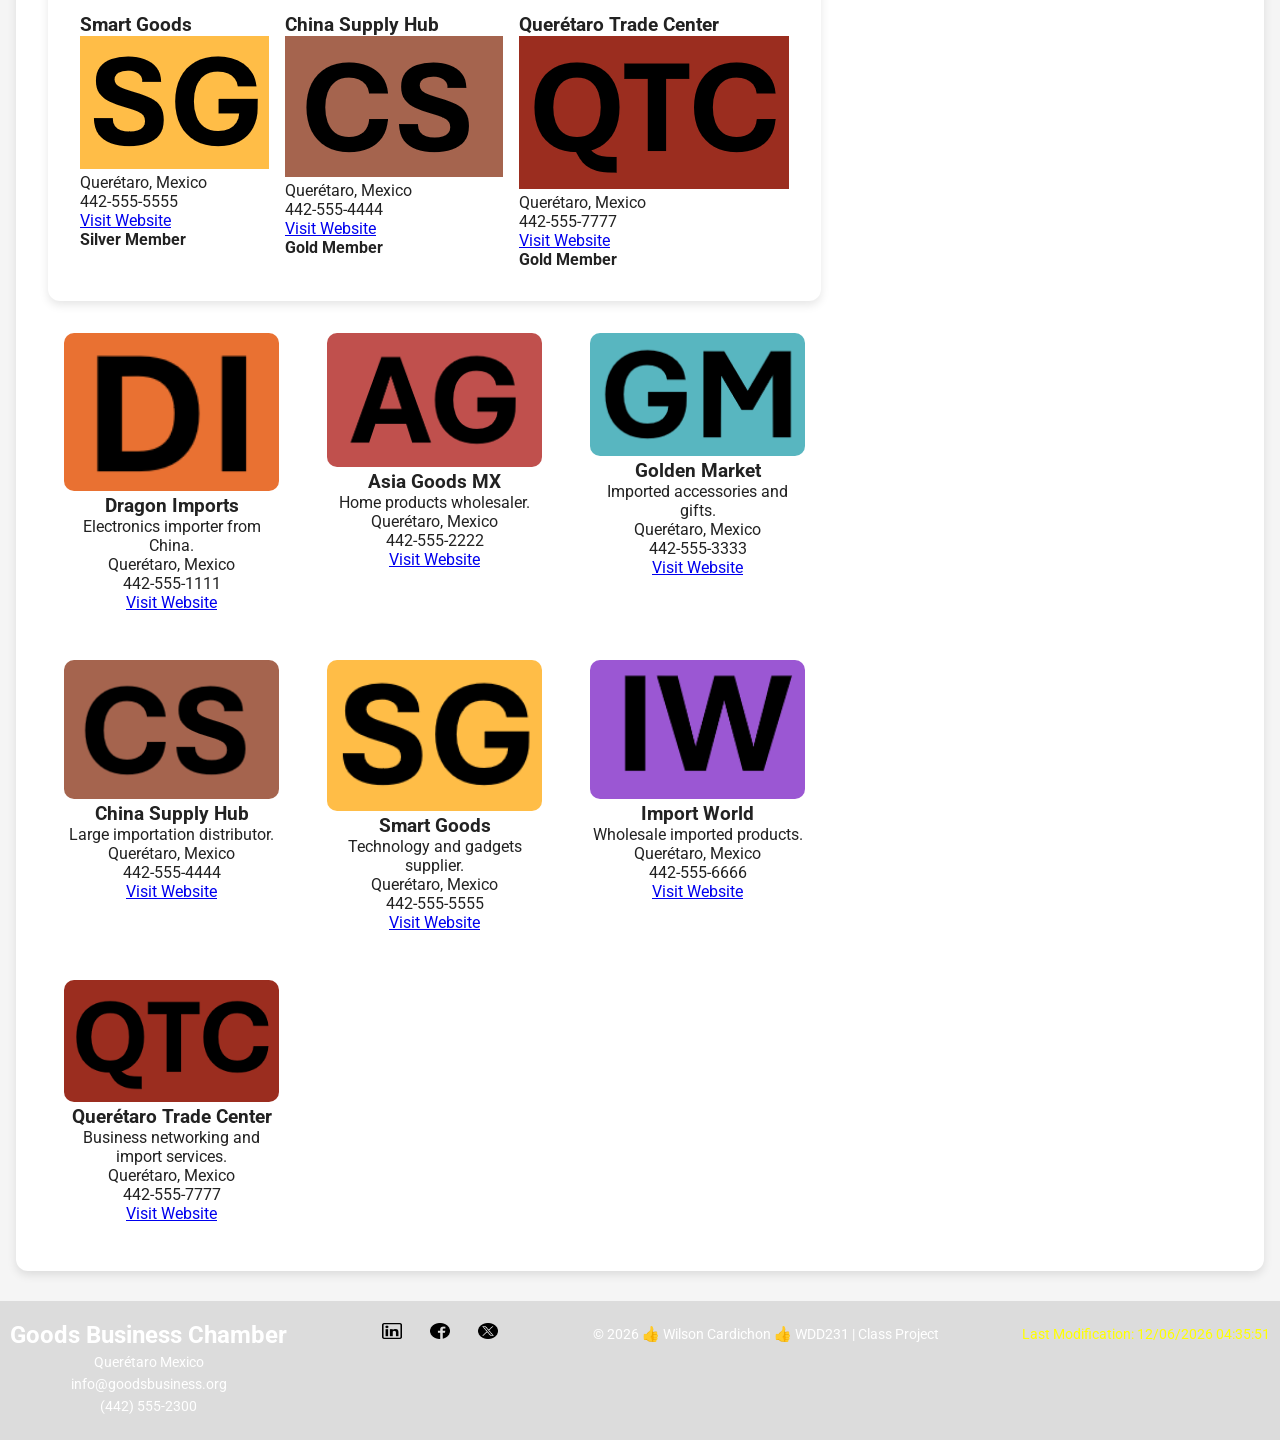
==== commit 1e6c101f: "add inde" ====
--- a/chamber/index.html
+++ b/chamber/index.html
@@ -101,7 +101,7 @@
                 <h1>Welcome to Goods Business Chamber</h1>
 
                 <p>
-                    Connecting entrepreneurs, importers, and businesses in Querétaro.
+                    Connecting entrepreneurs in Querétaro.
                 </p>
 
                 <a href="#"
@@ -161,7 +161,7 @@
                 </div>
 
                 <div class="forecast">
-                <h3>3 Day Forecast in queretaro</h3>
+                <h3>3 Days Forecast in queretaro</h3>
 
                 <p><span id="day1"></span></p>
                 <p><span id="day2"></span></p>
--- a/chamber/styles/small.css
+++ b/chamber/styles/small.css
@@ -10,7 +10,7 @@
     padding: 1rem;
 }
 
-.logo {
+.logo p {
     font-size: 1.5rem;
 }
 
@@ -52,30 +52,44 @@
     margin: auto;
 }
 
+.hero-text h1 {
+    font-size: 1.3rem;
+    margin-bottom: 0.3rem;
+    line-height:1.1;
+}
+
 .hero-text {
     position: absolute;
-    top: 78%;
-    left: 0%;
-    background-color: rgba(0,0,0,0.5);
-    color: white;
-    padding: 1rem;
+    top: 10%;
+    left: 5%;
+    width: 55%;
+    background-color: rgba(0, 0, 0, 0.55);
+    padding: 1rem;
+    border-radius: 10px;
+    color: white;
 }
 
 .cta-button {
     display: inline-block;
-    padding: 0.6rem 1rem;
-    font-size: 0.9rem;
-    border-radius: 6px;
+
+    padding: 0.4rem 0.8rem;
+
+    font-size: 0.8rem;
+    font-weight: bold;
+
+    background-color: #ff9900;
+    color: black;
+
     text-decoration: none;
+
+    border-radius: 5px;
 }
 
 .intro {
     background: white;
-    margin-top: 30rem;
     padding: 1.5rem;
     border-radius: 12px;
     box-shadow: 0 4px 10px rgba(0,0,0,0.1);
-
     width: 90%;
     margin-left: auto;
     margin-right: auto;
@@ -85,7 +99,6 @@
     display: grid;
     gap: 1rem;
     padding: 1rem;
-    margin-top: 5rem;
     background: white;
     margin-top: 3rem;
     padding: 2rem;
@@ -94,7 +107,6 @@
 }
 
 .spotlights {
-    padding: 1rem;
     background: white;
     margin-top: 3rem;
     padding: 2rem;
@@ -122,7 +134,7 @@
 .menu-buttons button {
     padding: 0.7rem 1rem;
     border: none;
-    background-color: #ff9900;
+    background-color: #cc7000;
     color: white;
     cursor: pointer;
     margin-right: 1rem;
--- a/chamber/styles/larger.css
+++ b/chamber/styles/larger.css
@@ -18,18 +18,36 @@
      .info-container {
         grid-template-columns: 1fr 1fr;
     }
+    .hero-text {
+         width: auto;
+         max-width: 450px;
+         padding: 1.5rem;
+     }
+
+.hero-text h1 {
+    font-size: 2rem;
+}
+
+.hero-text p {
+    font-size: 1rem;
+}
+
+.cta-button {
+    padding: 1rem 2rem;
+    font-size: 1rem;
+}
 
     .cta-button {
          padding: 1rem 2rem;
-         font-size: 1.1rem;
+         font-size: 1rem;
     }
 
     #spotlight-container {
-        grid-template-columns: repeat(3, 1fr);
+         grid-template-columns: repeat(3, 1fr);
     }
 
     .grid {
-        grid-template-columns: repeat(3, 1fr);
+         grid-template-columns: repeat(3, 1fr);
     }
 
     .hero {
@@ -38,11 +56,11 @@
 
     .intro {
         max-width: 1100px;
-        margin: 5 rem auto 3 rem auto;
+        margin: 5rem auto 3rem;
         padding: 3rem;
     }
 
-    .footer {
+    footer {
     display: flex;
     justify-content: space-between;
     background-color: #dcdcdc;
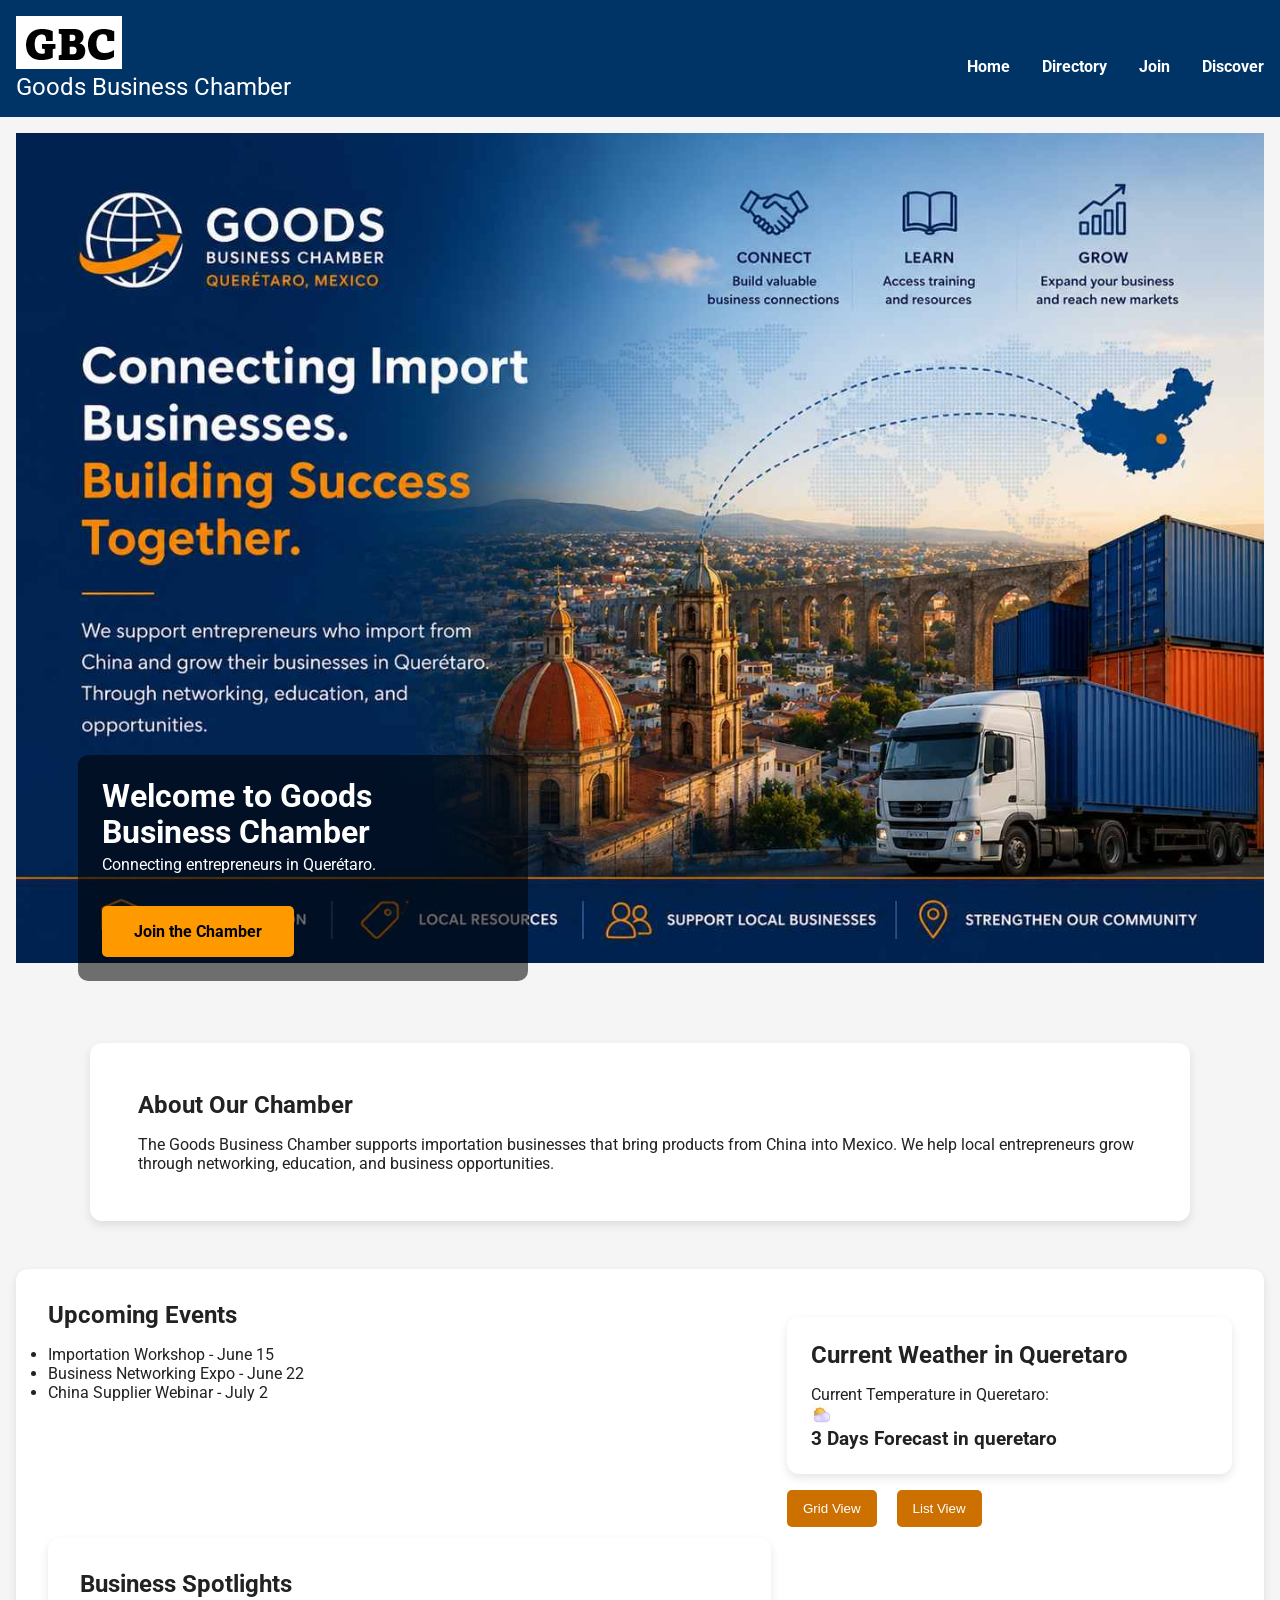
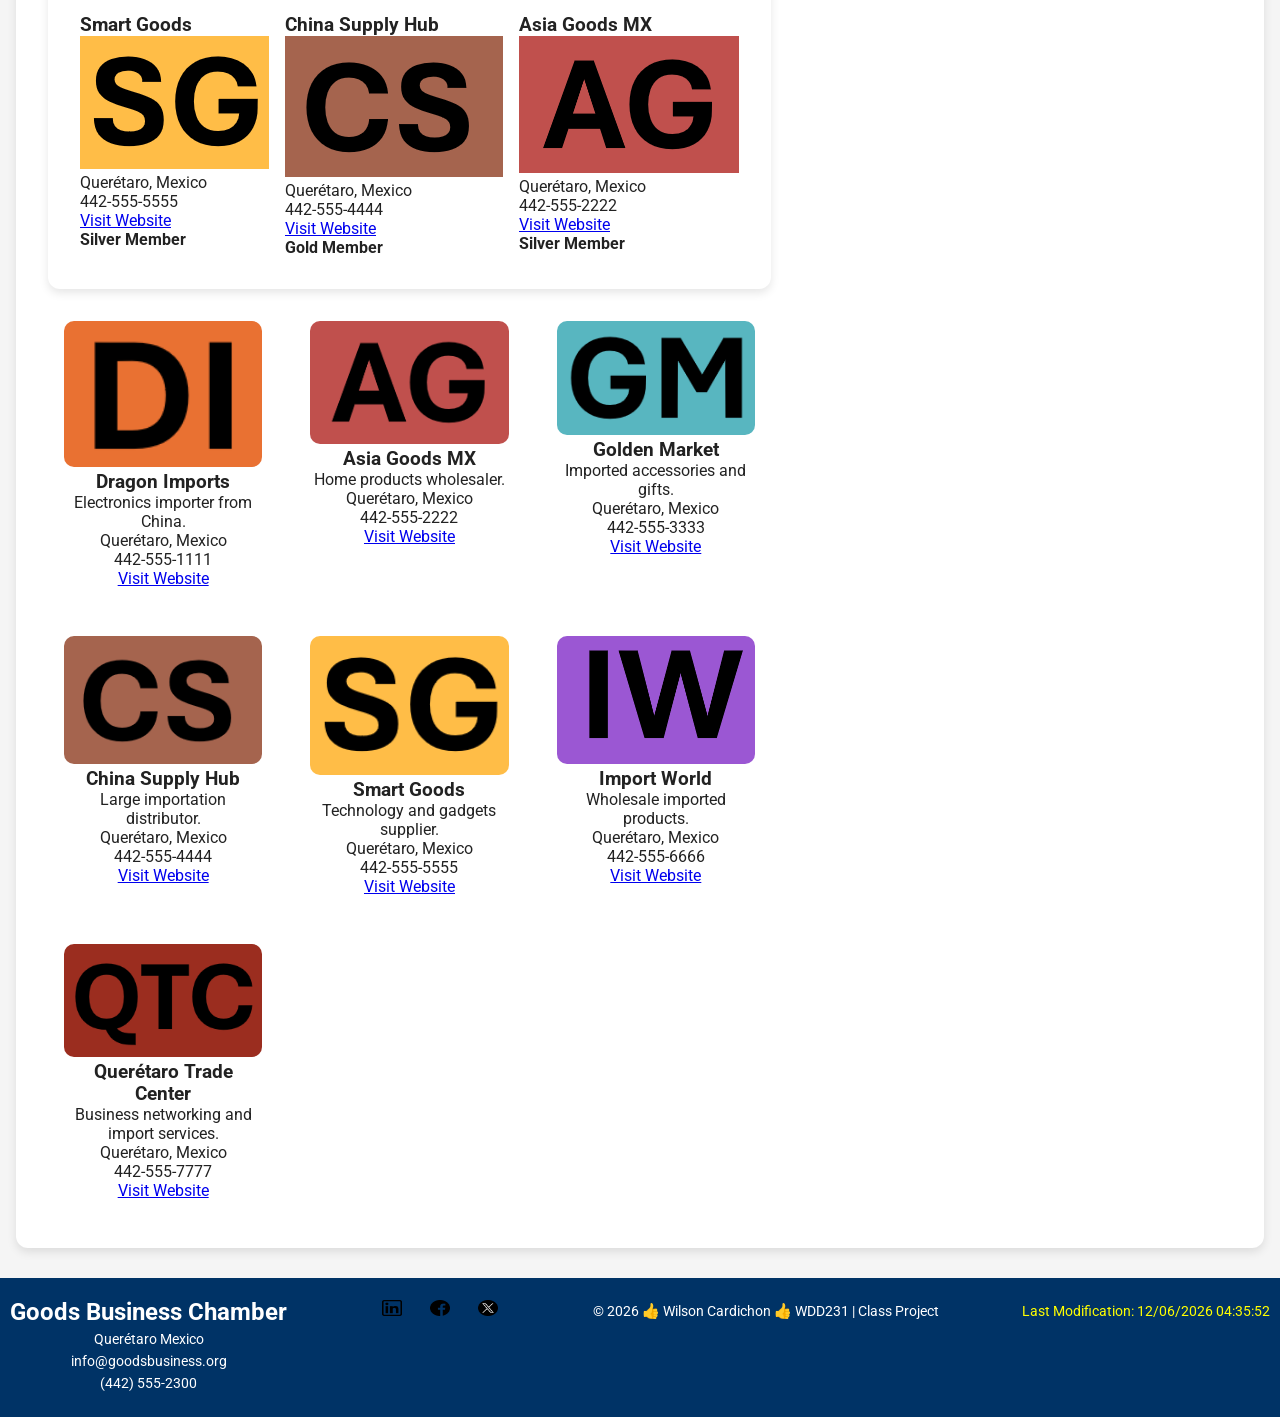
==== commit 625c2a53: "add dir" ====
--- a/chamber/index.html
+++ b/chamber/index.html
@@ -75,13 +75,13 @@
 
             <ul class="navigation">
 
-                <li><a href="#">Home</a></li>
-
-                <li><a href="#">Directory</a></li>
-
-                <li><a href="#">Join</a></li>
-
-                <li><a href="#">Discover</a></li>
+                <li><a href="index.html">Home</a></li>
+
+                <li><a href="directory.html">Directory</a></li>
+
+                <li><a href="join.html">Join</a></li>
+
+                <li><a href="discover.html">Discover</a></li>
 
             </ul>
 
--- a/chamber/styles/small.css
+++ b/chamber/styles/small.css
@@ -60,7 +60,7 @@
 
 .hero-text {
     position: absolute;
-    top: 10%;
+    top: 75%;
     left: 5%;
     width: 55%;
     background-color: rgba(0, 0, 0, 0.55);
--- a/chamber/styles/larger.css
+++ b/chamber/styles/larger.css
@@ -35,11 +35,15 @@
 .cta-button {
     padding: 1rem 2rem;
     font-size: 1rem;
+    display: inline-block;
+    margin-top:2rem;
 }
 
     .cta-button {
          padding: 1rem 2rem;
          font-size: 1rem;
+         display: inline-block;
+         margin-top:2rem;
     }
 
     #spotlight-container {
@@ -63,7 +67,7 @@
     footer {
     display: flex;
     justify-content: space-between;
-    background-color: #dcdcdc;
+    background-color: #003366;
     text-align: center;
     padding: 20px 10px;
     margin-top: 14px;
@@ -88,7 +92,7 @@
     }
 
     .socials a:hover {
-        color: #555;
+        color: #555555;
     }
 
     footer p {
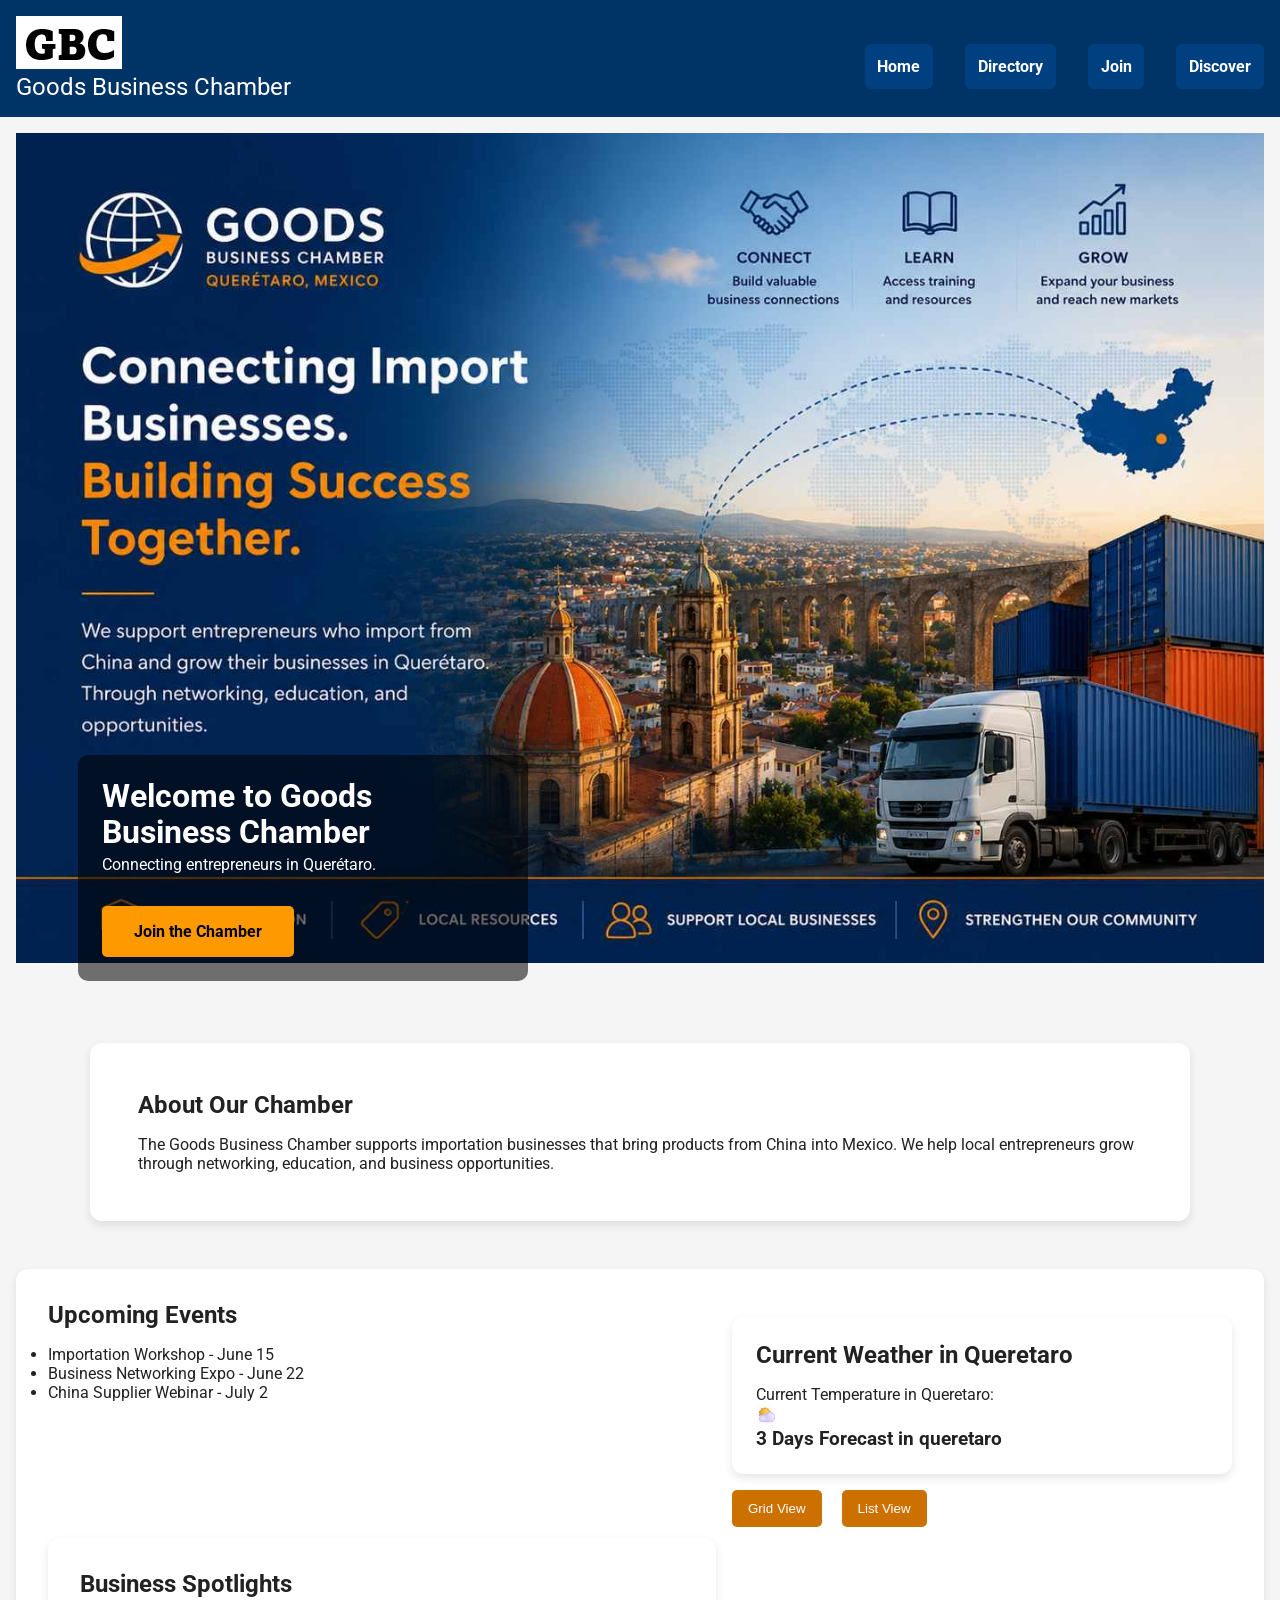
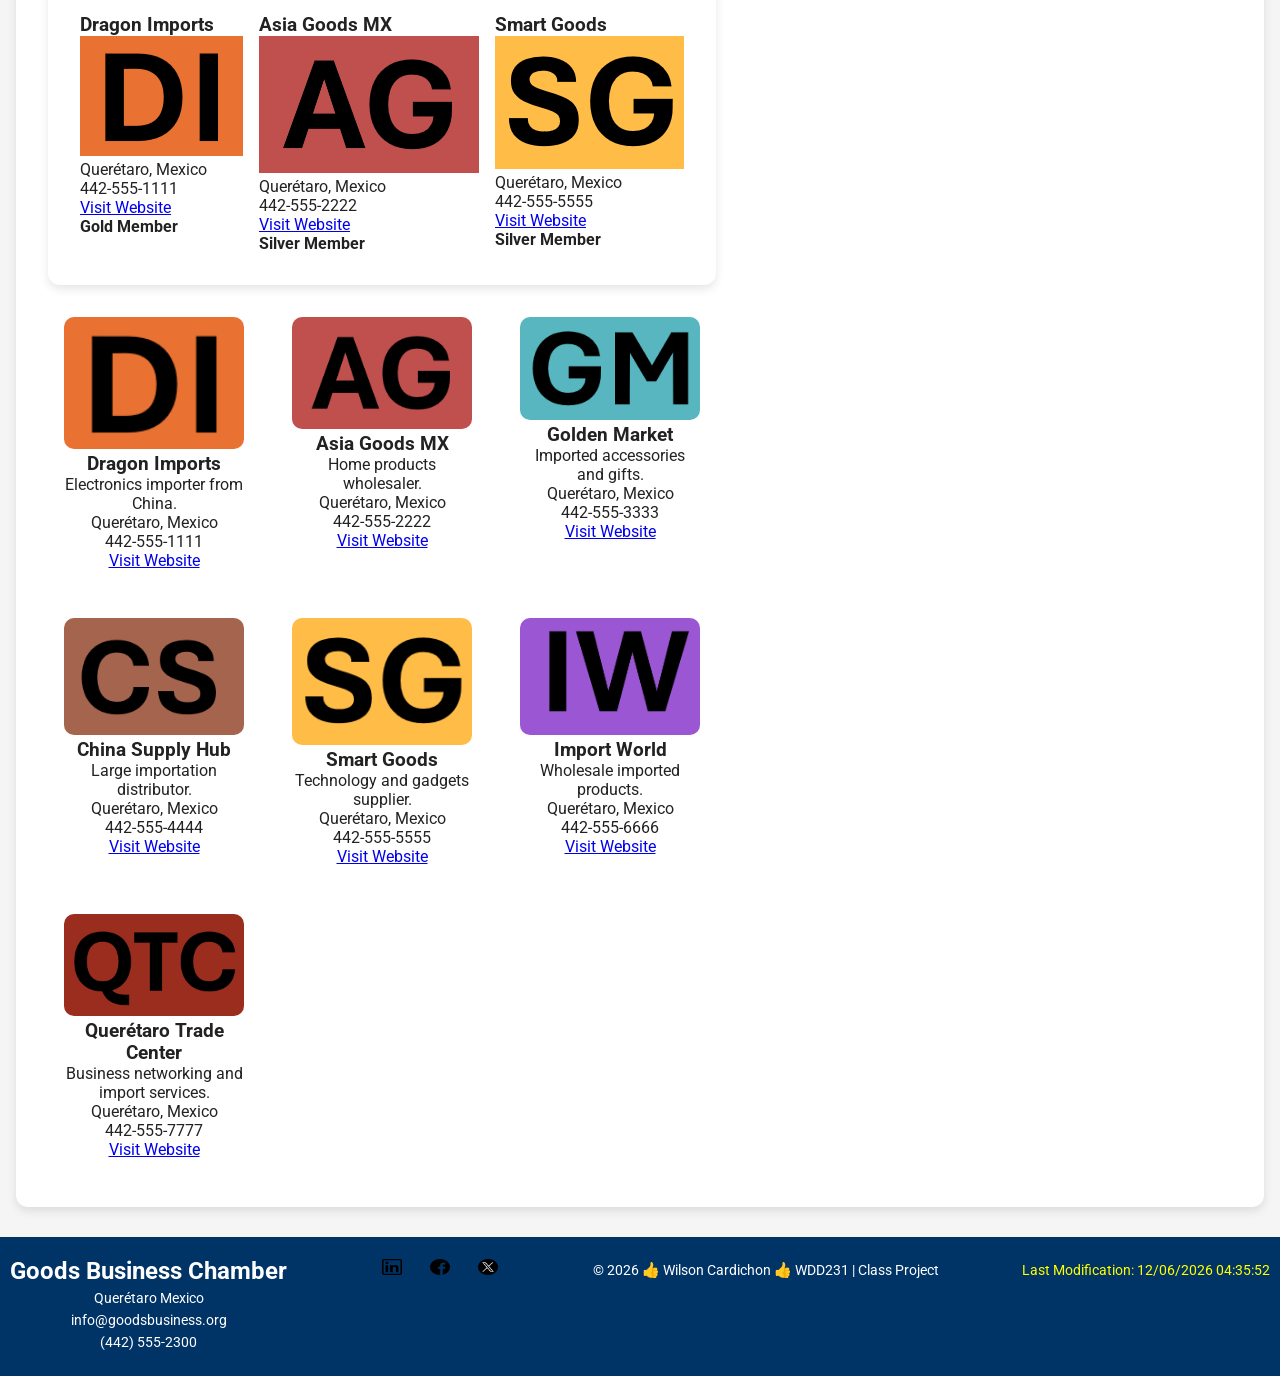
==== commit 9d915f99: "add disco" ====
--- a/chamber/index.html
+++ b/chamber/index.html
@@ -6,7 +6,7 @@
     <meta charset="UTF-8">
     <meta name="viewport" content="width=device-width, initial-scale=1.0">
 
-    <title>Goods Business Chamber Home page</title>
+    <title>Goods Business Chamber | Home</title>
 
     <meta name="description"
         content="Goods Business Chamber connects importation businesses in Querétaro, Mexico and this is our home page ">
--- a/chamber/styles/small.css
+++ b/chamber/styles/small.css
@@ -22,23 +22,39 @@
     cursor: pointer;
 }
 
+#menu::before {
+    content: "☰";
+    font-size: 2rem;
+    
+}
+
+#menu.open::before {
+    content: "✖";
+}
+
 .navigation {
     display: none;
+    flex-direction: column;
     list-style: none;
     margin-top: 1rem;
+    gap: 1rem;
 }
 
 .navigation.open {
+    display: flex;
+}
+
+.navigation li {
+    margin: 0;
+}
+
+.navigation a {
     display: block;
-}
-
-.navigation li {
-    margin: 1rem 0;
-}
-
-.navigation a {
+    padding: 0.8rem;
+    background-color: #004080;
     color: white;
     text-decoration: none;
+    border-radius: 6px;
     font-weight: bold;
 }
 
--- a/chamber/styles/larger.css
+++ b/chamber/styles/larger.css
@@ -12,6 +12,7 @@
 
     .navigation {
         display: flex;
+        flex-direction: row;
         gap: 2rem;
     }
 
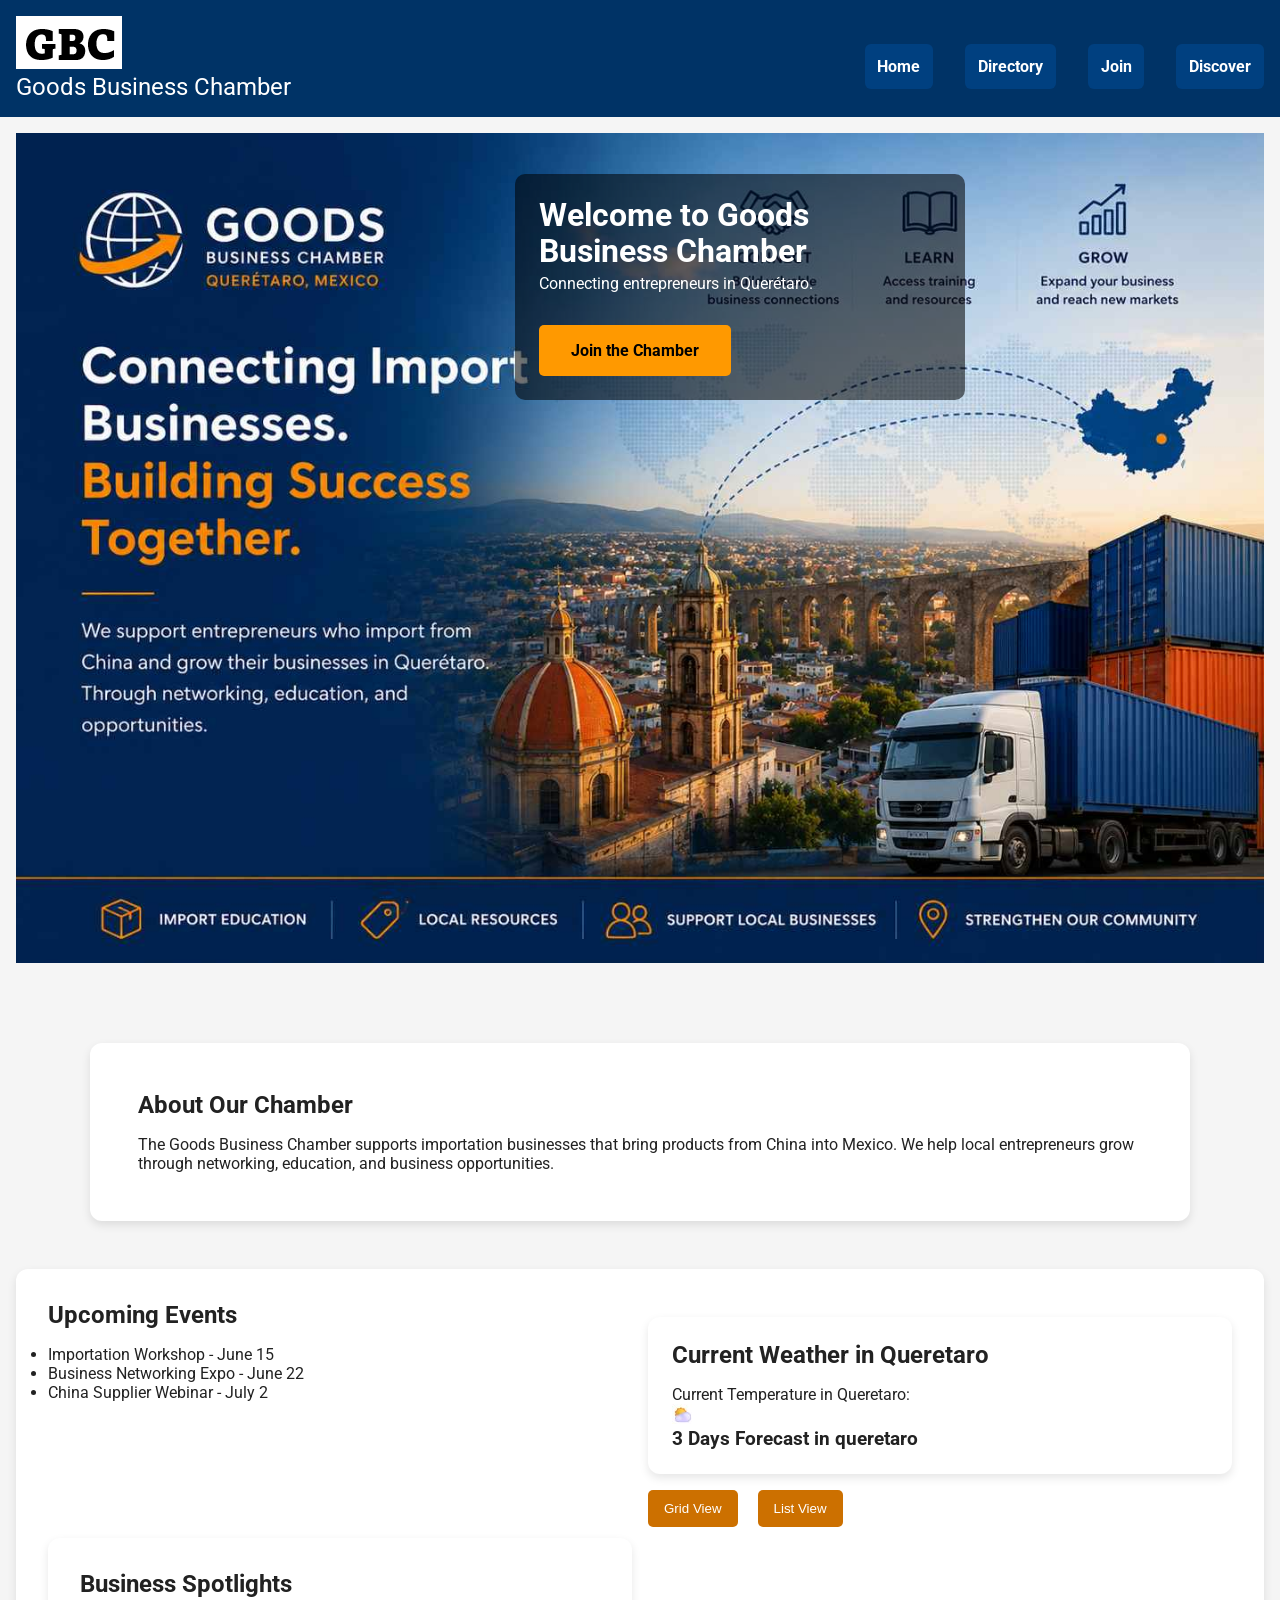
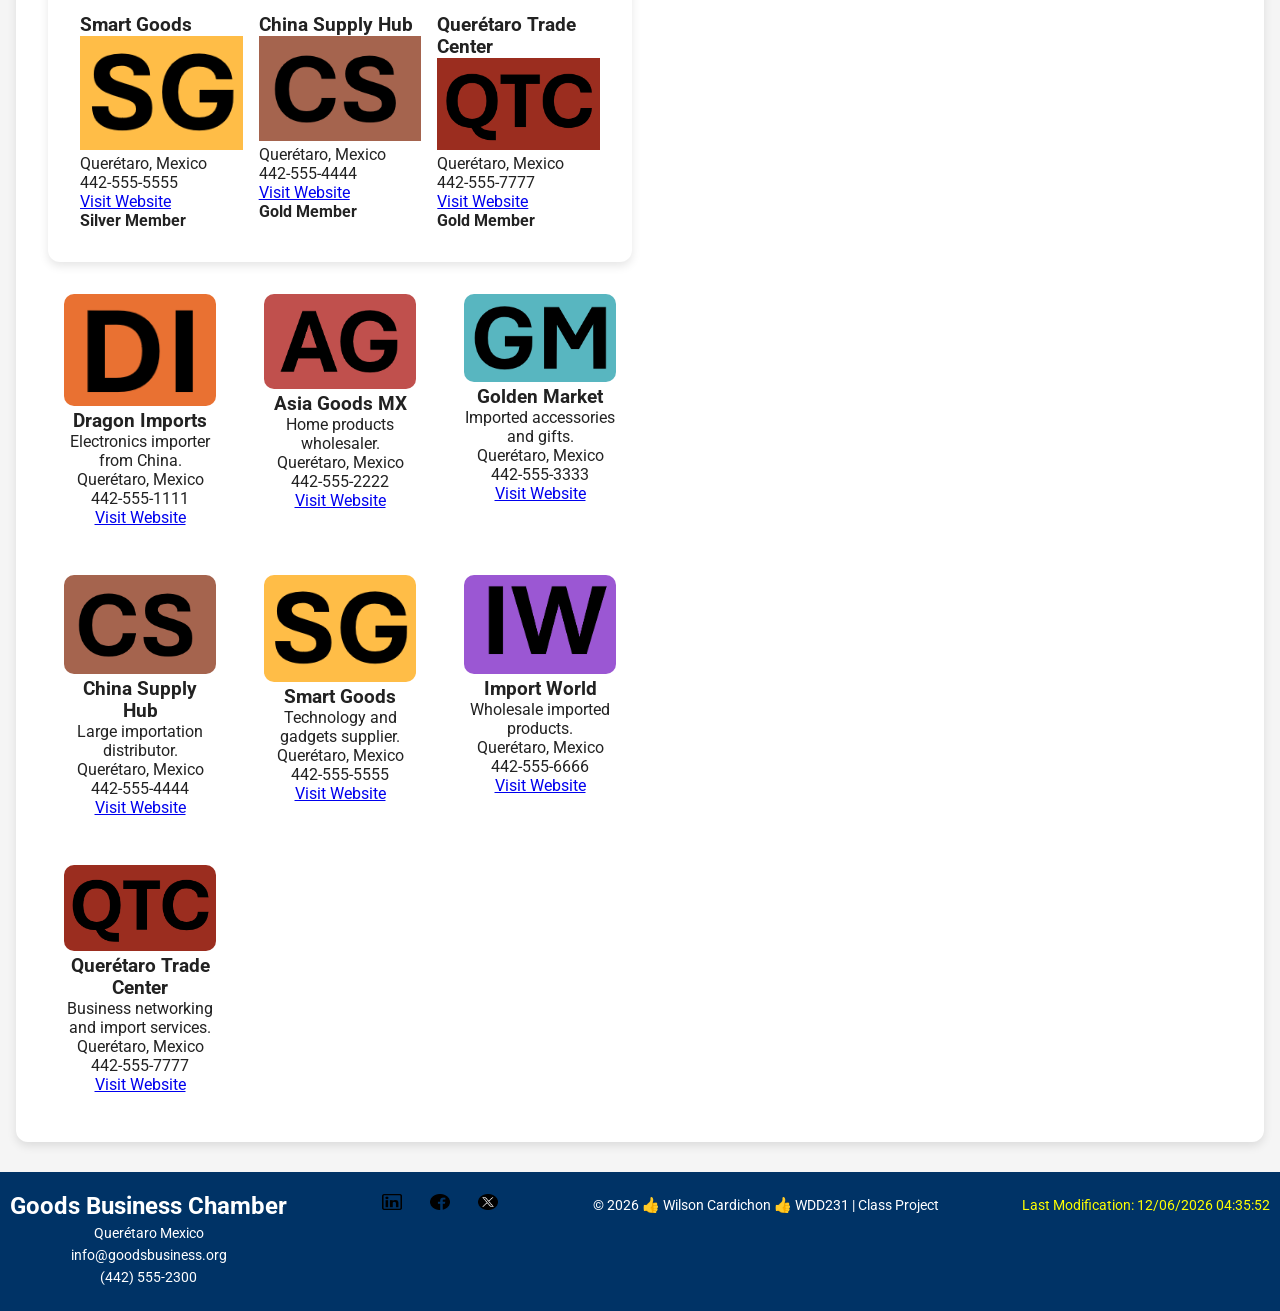
==== commit 43cba10d: "add index" ====
--- a/chamber/index.html
+++ b/chamber/index.html
@@ -104,7 +104,7 @@
                     Connecting entrepreneurs in Querétaro.
                 </p>
 
-                <a href="#"
+                <a href="join.html"
                     class="cta-button">
                     Join the Chamber
                 </a>
--- a/chamber/styles/small.css
+++ b/chamber/styles/small.css
@@ -76,8 +76,8 @@
 
 .hero-text {
     position: absolute;
-    top: 75%;
-    left: 5%;
+    top: 5%;
+    left: 40%;
     width: 55%;
     background-color: rgba(0, 0, 0, 0.55);
     padding: 1rem;
@@ -114,12 +114,12 @@
 .info-container {
     display: grid;
     gap: 1rem;
-    padding: 1rem;
+    padding: 2rem;
     background: white;
     margin-top: 3rem;
-    padding: 2rem;
-    border-radius: 12px;
-    box-shadow: 0 4px 10px rgba(0,0,0,0.1);
+    border-radius: 12px;
+    box-shadow: 0 4px 10px rgba(0,0,0,0.1);
+    animation: fadeUp 1s ease forwards;
 }
 
 .spotlights {
@@ -128,6 +128,7 @@
     padding: 2rem;
     border-radius: 12px;
     box-shadow: 0 4px 10px rgba(0,0,0,0.1);
+    animation: fadeUp 1s ease forwards;
 }
 
 #spotlight-container {
@@ -163,6 +164,7 @@
     padding: 1.5rem;
     box-shadow: 0 4px 10px rgba(0,0,0,0.1);
     margin-top: 1rem;
+    animation: fadeUp 1s ease forwards;
 }
 
 .weather-card {
@@ -208,6 +210,7 @@
     padding: 1rem;
     border-radius: 10px;
     text-align: center;
+    animation: fadeUp 1s ease forwards;
 }
 
 .grid img {
@@ -230,6 +233,7 @@
     background-color: white;
     padding: 1rem;
     border-radius: 10px;
+    animation: fadeUp 1s ease forwards;
 }
 
 .list img {
@@ -241,6 +245,7 @@
     color: white;
     padding: 2rem 1rem;
     margin-top: 2rem;
+    animation: fadeUp 1s ease forwards;
 }
 #lastModified {
     color: yellow;
@@ -269,3 +274,26 @@
     font-size: 0.9rem;
 }
 
+* {
+    box-sizing: border-box;
+}
+
+img {
+    max-width: 100%;
+}
+
+/* --- ANIMATION ------- */
+
+@keyframes fadeUp {
+
+    from {
+        opacity: 0;
+        transform: translateY(30px);
+    }
+
+    to {
+        opacity: 1;
+        transform: translateY(0);
+    }
+}
+
--- a/chamber/styles/larger.css
+++ b/chamber/styles/larger.css
@@ -25,26 +25,19 @@
          padding: 1.5rem;
      }
 
-.hero-text h1 {
-    font-size: 2rem;
-}
+    .hero-text h1 {
+        font-size: 2rem;
+    }
 
-.hero-text p {
-    font-size: 1rem;
-}
-
-.cta-button {
-    padding: 1rem 2rem;
-    font-size: 1rem;
-    display: inline-block;
-    margin-top:2rem;
-}
+    .hero-text p {
+        font-size: 1rem;
+    }
 
     .cta-button {
-         padding: 1rem 2rem;
-         font-size: 1rem;
-         display: inline-block;
-         margin-top:2rem;
+        padding: 1rem 2rem;
+        font-size: 1rem;
+        display: inline-block;
+        margin-top:2rem;
     }
 
     #spotlight-container {
@@ -100,4 +93,28 @@
         margin: 5px 0;
         font-size: 0.9rem;
     }
-}+}
+
+@media screen and (min-width: 1025px) {
+
+    .discover-grid {
+
+        grid-template-columns: 1fr 1fr 1fr;
+
+        grid-template-areas:
+            "card1 card1 card2"
+            "card3 card4 card2"
+            "card5 card6 card7"
+            "card8 card8 card7";
+    }
+
+    .card img {
+        transition: transform 0.3s ease,
+                    filter 0.3s ease;
+    }
+
+    .card img:hover {
+        transform: scale(1.05);
+        filter: brightness(1.1);
+    }
+}
